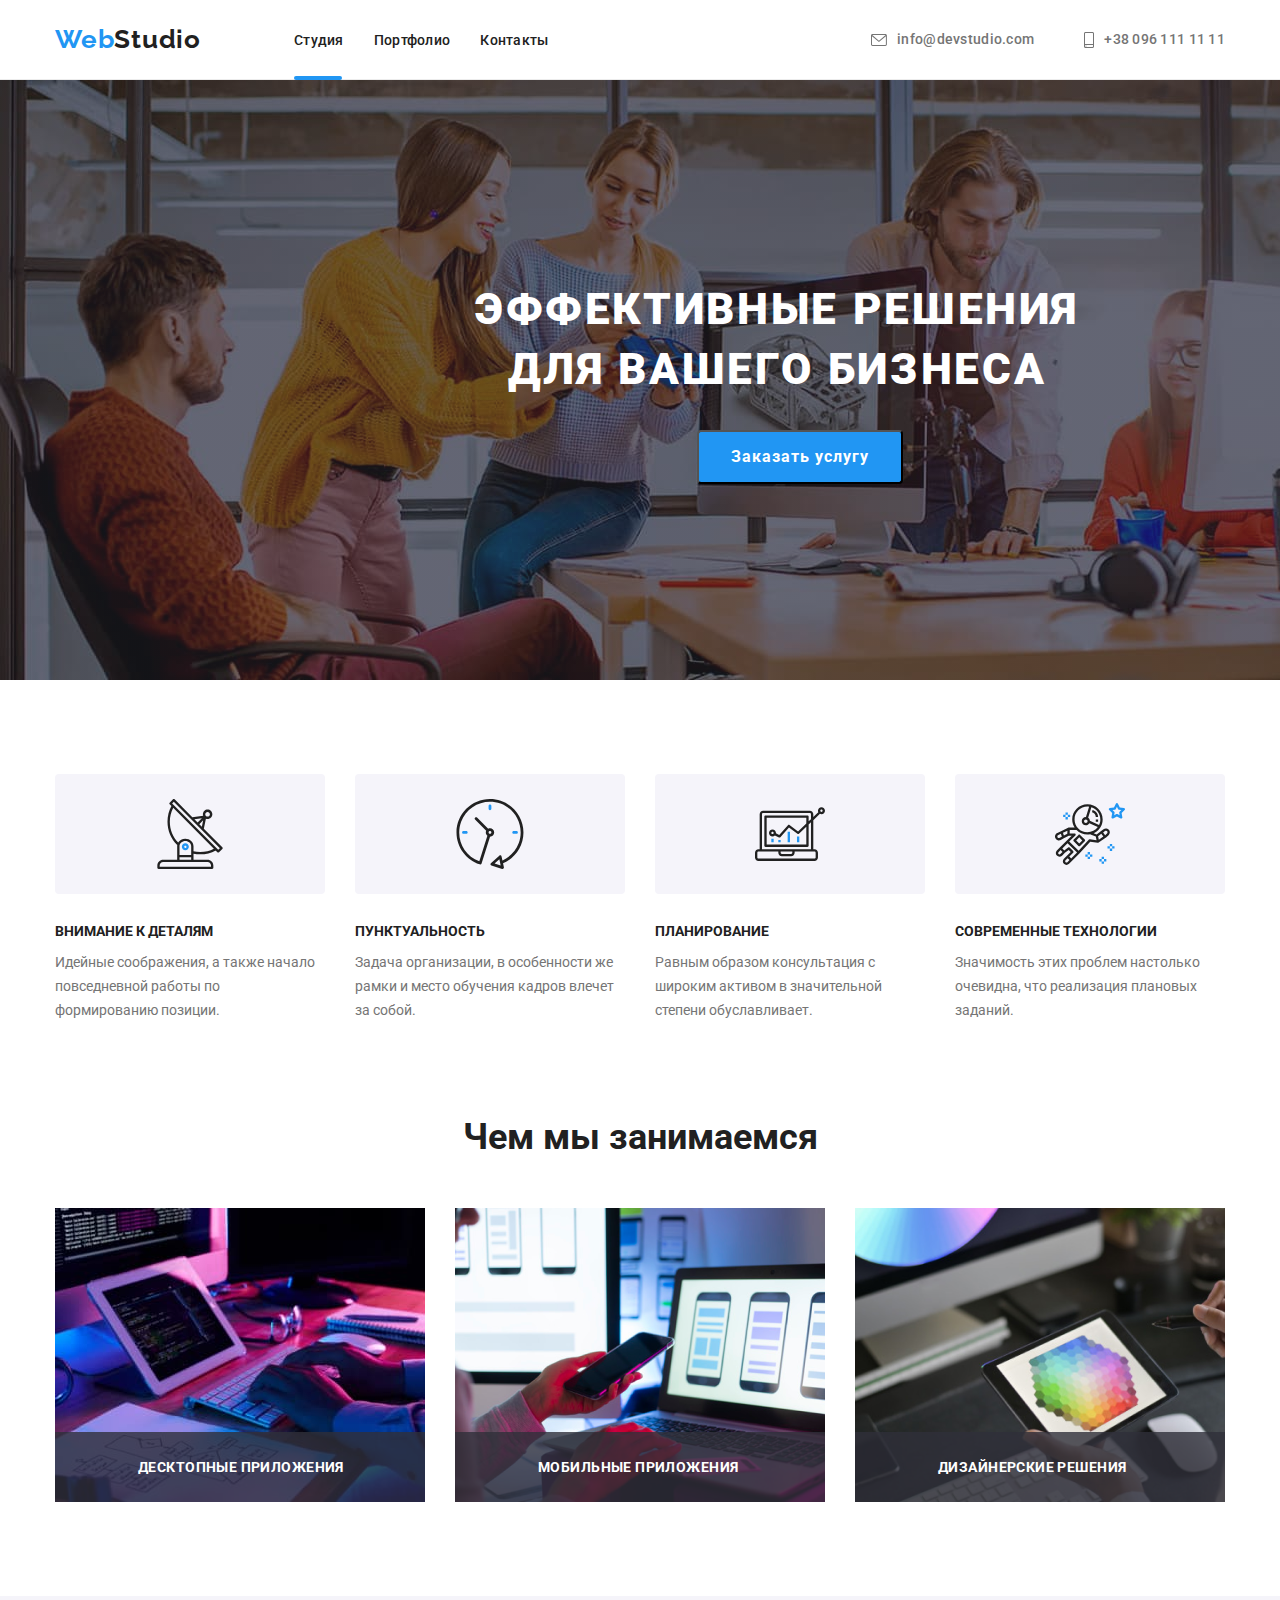
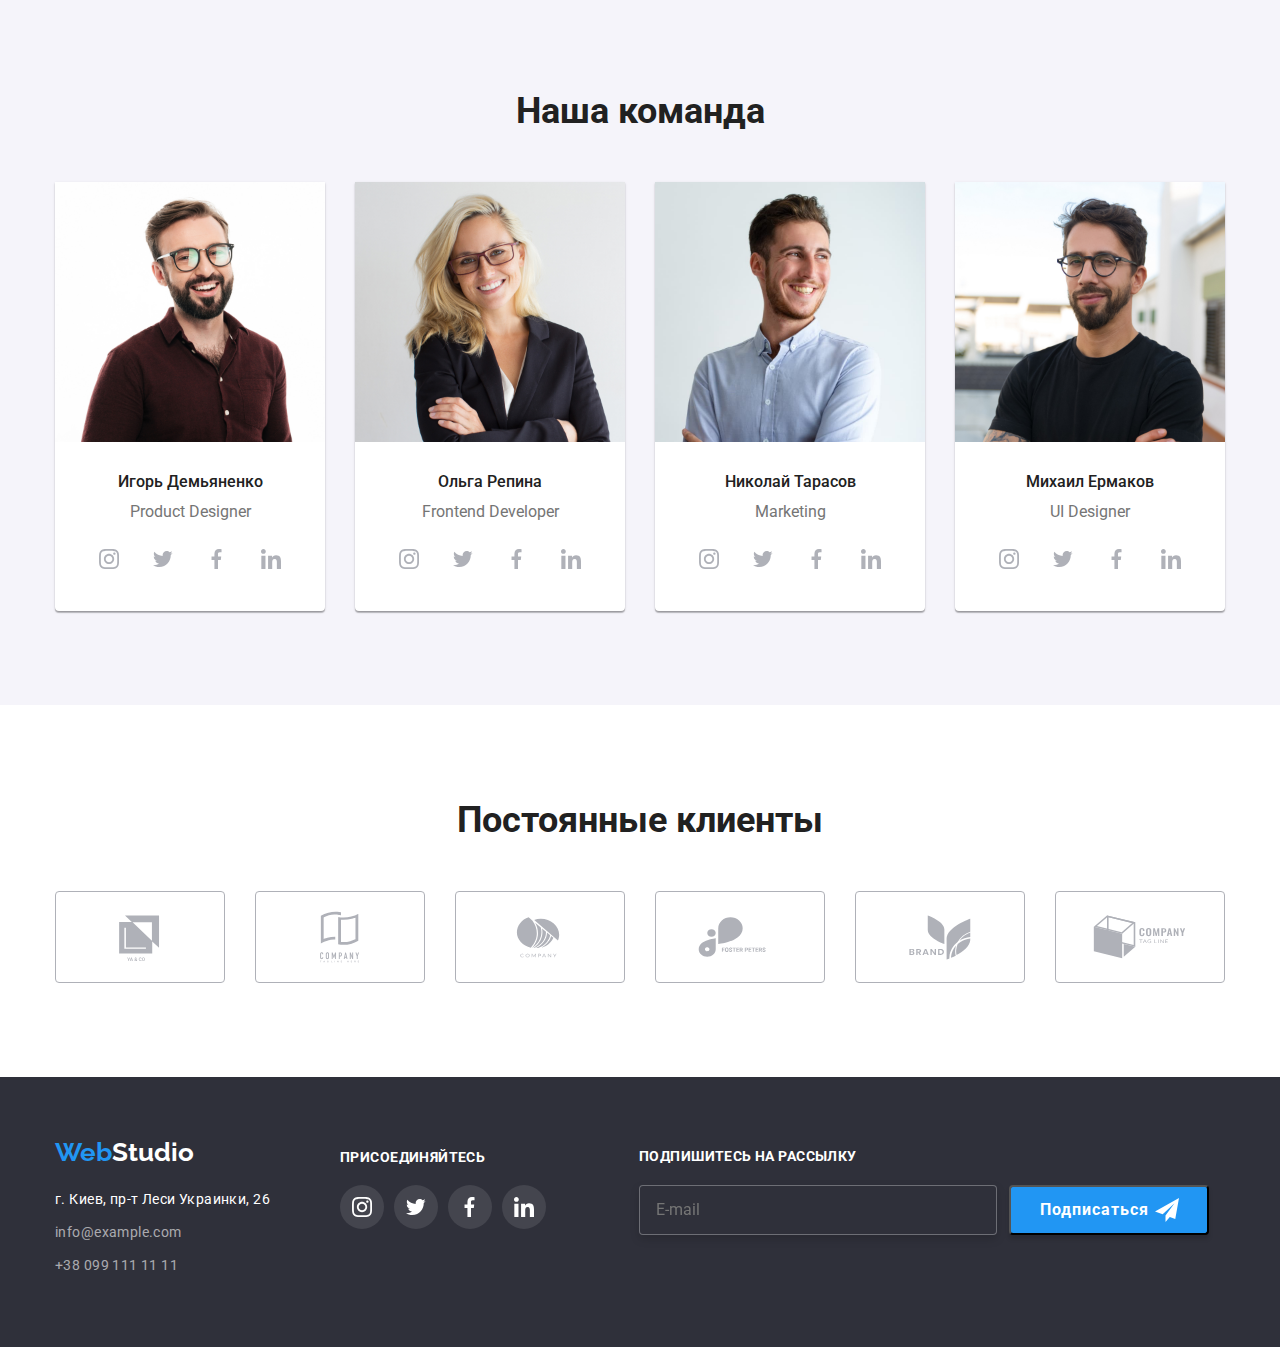
==== index.html @ e885dae1 "1" ====
<!DOCTYPE html>
<html lang="ru">
  <head>
    <meta charset="UTF-8" />
    <meta http-equiv="X-UA-Compatible" content="IE=edge" />
    <meta name="viewport" content="width=device-width, initial-scale=1.0" />
    <title>Document</title>
    <link rel="preconnect" href="https://fonts.googleapis.com" />
    <link rel="preconnect" href="https://fonts.gstatic.com" crossorigin />
    <link
      href="https://fonts.googleapis.com/css2?family=Raleway:wght@400;700&family=Roboto:wght@400;500;700;900&display=swap"
      rel="stylesheet"
    />
    <link
      rel="stylesheet"
      href="https://cdnjs.cloudflare.com/ajax/libs/modern-normalize/1.1.0/modern-normalize.min.css"
    />
    <link rel="stylesheet" href="./css/styles.css" />
  </head>
  <body>
   
    
      <header class="page-header">
         
           <section class="section-header">
             <div class="container">
               <div class="header">
        <a href="/" class="logo"><span class="web">Web</span>Studio</a>
        <nav class="nav-container">
          <ul class="site-nav">
            <li class="nav-item" ><a href="" class="link" id="studio">Студия</a></li>
            <li class="nav-item">
              <a href="./portfolio.html" class="link">Портфолио</a>
            </li>
            <li class="nav-item"><a href="" class="link">Контакты</a></li>
          </ul>
        </nav>
        <div class="auth-nav">
        <ul class="auth-nav">
          <li class="auth-item">
            
            <a href="mailto:info@devstudio.com" class="auth-link"
              ><svg class="mailto">
                <use href = "./images/icons.svg#icon-mailto">

                </use>
              </svg>
              info@devstudio.com  

              </a 
            >
            
          </li>
          <li class="auth-item">
            
            <a href="tel:+380961111111" class="auth-link">
              <svg class="icon-smartphone">
                <use href= "./images/icons.svg#icon-smartphone"></use>
              </svg>
              
            +38 096 111 11 11 
              
            </a>
          </li>
        </ul>
        </div>
        </div>
        </div>
        </section>
        
      </header>

      <main>
            

        
        
          
          <section class="hero">
            <div class="container">
            <div class="h-hero">
              <h1>Эффективные решения для вашего бизнеса</h1>
           </div>
           <div class="button">
            <button type="button" name="button" class="hero-button" data-modal-open >
              Заказать услугу
            </button>
            </div>
            
            </div>
          </section>
        
          <div class="backdrop is-hidden " data-modal>
            <div class="modal">
              <form action="" class="form">
                <h2 class="form-title">Оставьте свои данные, мы вам перезвоним</h2>
                <div class="form-field">
                <label > <span>Имя</span>
                  <div class="name-icon">
                  <input type="name" name="name" class="form-input" >
                  <svg class="icon-person-black" width = '18' height ='18'>
                  <use href= "./images/icons.svg#icon-person-black">

                  </use>
                  </svg>
                  </div>
                </label>
                </div>
               <div class="form-field">
                  <label ><span>Телефон</span>
                    <div class="name-tel">
                  <input type="tel" name="tel" >
                  <svg class="icon-phone-black" width = '18' height ='18'>
                  <use href= "./images/icons.svg#icon-phone-black">

                  </use>
                  </svg>
                  </div>
                </label> 
              </div>
               
              <div class="form-field"> 
                <label ><span>Почта</span>
                  <div class="name-email">
                  <input type="email" name="email" >
                   <svg class="icon-email-black" width = '18' height ='18'>
                  <use href= "./images/icons.svg#icon-email-black">

                  </use>
                  </svg>
                  </div>
                </label>
              </div>
                <div class="form-field">
                  <label > <span>Комментарий</span>
                  <textarea name="coment"  rows="10" placeholder="Введите текст"></textarea>
                </label>
              </div>
              
                
              <div class="check-decor" >
                  <label class="agrees">
                    <div class="check-general">
                  <input type="checkbox" name="name" class="checkbox"   >

                  <svg class="icon-complete">
                    <use href= "./images/icons.svg#icon-icon-complete">

                    </use>
                  </svg>
                  <span>Соглашаюсь с рассылкой и принимаю</span> <a href="">Условия договора</a>
                </div>  
                </label>
              
              </div>
              <div class="button-sent">
                <button type="submit" class="form-button">
                  <span>Отправить</span>
                </button>
              </form>   
                </div>
              <button type="button" class="close" data-modal-close>
                <svg width = '11' height = '11' >
                  <use href ="./images/close.svg#icon-icon-close-modal"></use>
                </svg>

              </button>

            </div>
            
          </div>
      


        
          <section class="section-advantage">
            <div class="container">
            <h2 class="visually-hidden">Особенности</h2>
            <ul class="section-list">
              <li class="item">
                <div class="adv-icons" >
                  <svg class="icon-adv">
                    <use href = "./images/icons.svg#icon-antenna"></use>
                  </svg>
                </div>
               <h3 class="title">Внимание к деталям</h3>
                <p>
                  Идейные соображения, а также начало повседневной работы по
                  формированию позиции.
                </p>
              
              </li>
              <li class="item">
                <div class="adv-icons">
                <svg class="icon-adv">
                    <use href = "./images/icons.svg#icon-clock"></use>
                  </svg>

                </div>
                <h3 class="title">Пунктуальность</h3>
                <p>
                  Задача организации, в особенности же рамки и место обучения
                  кадров влечет за собой.
                </p>
                
              </li>
              <li class="item">
                <div class="adv-icons">
                  <svg class="icon-adv">
                    <use href = "./images/icons.svg#icon-diagram"></use>
                  </svg> </div>
                <h3 class="title">Планирование</h3>
                <p>
                  Равным образом консультация с широким активом в значительной
                  степени обуславливает.
                </p>
               
              </li>
              <li class="item">
                <div class="adv-icons">
                  <svg class="icon-adv">
                    <use href = "./images/icons.svg#icon-astronaut"></use>
                  </svg>
                </div>
                <h3 class="title">Современные технологии</h3>
                <p>
                  Значимость этих проблем настолько очевидна, что реализация
                  плановых заданий.
                </p>
                
              </li>
            </ul>
            </div>
          </section>
        

      
          <section class="section-work">
            <div class="container">
            <h2 class="section-title">Чем мы занимаемся</h2>
            <ul class="work-list">
              <li class="work-items">
                <img
                  src="./images/img1.jpg"
                  alt="Разроботка и написанние кода"
                  width="370"
                />
                <h3 class="work-title">Десктопные приложения</h3>
              </li>
              <li class="work-items">
                <img
                  src="./images/img2.jpg"
                  alt="Тестирование на мобильном устройстве"
                  width="370"
                />
                <h3 class="work-title">Мобильные приложения</h3>
              </li>
              <li class="work-items">
                <img
                  src="./images/img3.jpg"
                  alt="Просмотр готового продукта  на планшете"
                  width="370"
                />
                <h3 class="work-title">Дизайнерские решения</h3>
              </li>
            </ul>
            </div>
          </section>
        

        <section class="section-team">
         <div class="container">
            <h2 class="section-title">Наша команда</h2>
            <div class="comand">
              <div class="team-items">
                <img
                  src="./images/people1.jpg"
                  alt="Игорь Демьяненко Product Designer"
                  width="270"
                />
                <div class="text-team">
                  <h3 class="title-team">Игорь Демьяненко</h3>
                  <p>Product Designer</p>
                </div>
                <ul class="social-list">
                  <li class="soc-icon"> <a href ="" class="soc-a">
                    <svg class="social-links">
                  <use href = "./images/icons.svg#icon-instagram_team">

                  </use>
                </svg>
              </a>
            </li>
                  <li class="soc-icon"><a href="" class="soc-a">
                    <svg class="social-links">
                  <use href = "./images/icons.svg#icon-twitter_team">

                  </use>
                </svg></a>
                  </li>
                  <li class="soc-icon"> <a href="" class="soc-a">
                    <svg class="social-links">
                  <use href = "./images/icons.svg#icon-fb_team">

                  </use>
                </svg>
                </a>
                  </li>
                  <li class="soc-icon"><a href="" class="soc-a">
                    <svg class="social-links">
                  <use href = "./images/icons.svg#icon-linkedin_team">

                  </use>
                </svg></a>
                  </li>
                </ul>
              </div>

              <div class="team-items">
                <img
                  src="./images/people2.jpg"
                  alt="Ольга Репина Frontend Developer"
                  width="270"
                />
                <div class="text-team">
                  <h3 class="title-team">Ольга Репина</h3>
                  <p>Frontend Developer</p>
                </div>
                     <ul class="social-list">
                  <li class="soc-icon"> <a href ="" class="soc-a">
                    <svg class="social-links">
                  <use href = "./images/icons.svg#icon-instagram_team">

                  </use>
                </svg>
              </a>
            </li>
                  <li class="soc-icon"><a href="" class="soc-a">
                    <svg class="social-links">
                  <use href = "./images/icons.svg#icon-twitter_team">

                  </use>
                </svg></a>
                  </li>
                  <li class="soc-icon"> <a href="" class="soc-a">
                    <svg class="social-links">
                  <use href = "./images/icons.svg#icon-fb_team">

                  </use>
                </svg>
                </a>
                  </li>
                  <li class="soc-icon"><a href="" class="soc-a">
                    <svg class="social-links">
                  <use href = "./images/icons.svg#icon-linkedin_team">

                  </use>
                </svg></a>
                  </li>
                </ul>
                            </div>

              <div class="team-items">
                <img
                  src="./images/people3.jpg"
                  alt="Николай Тарасов Marketing"
                  width="270"
                />
                <div class="text-team">
                  <h3 class="title-team">Николай Тарасов</h3>
                  <p>Marketing</p>
                </div>
                        <ul class="social-list">
                  <li class="soc-icon"> <a href ="" class="soc-a">
                    <svg class="social-links">
                  <use href = "./images/icons.svg#icon-instagram_team">

                  </use>
                </svg>
              </a>
            </li>
                  <li class="soc-icon"><a href="" class="soc-a">
                    <svg class="social-links">
                  <use href = "./images/icons.svg#icon-twitter_team">

                  </use>
                </svg></a>
                  </li>
                  <li class="soc-icon"> <a href="" class="soc-a">
                    <svg class="social-links">
                  <use href = "./images/icons.svg#icon-fb_team">

                  </use>
                </svg>
                </a>
                  </li>
                  <li class="soc-icon"><a href="" class="soc-a">
                    <svg class="social-links">
                  <use href = "./images/icons.svg#icon-linkedin_team">

                  </use>
                </svg></a>
                  </li>
                </ul>     
              </div>

              <div class="team-items">
                <img
                  src="./images/people4.jpg"
                  alt="Михаил Ермаков UI Designer"
                  width="270"
                />
                <div class="text-team">
                  <h3 class="title">Михаил Ермаков</h3>
                  <p>UI Designer</p>
                </div>
                        <ul class="social-list">
                  <li class="soc-icon"> <a href ="" class="soc-a">
                    <svg class="social-links">
                  <use href = "./images/icons.svg#icon-instagram_team">

                  </use>
                </svg>
              </a>
            </li>
                  <li class="soc-icon"><a href="" class="soc-a">
                    <svg class="social-links">
                  <use href = "./images/icons.svg#icon-twitter_team">

                  </use>
                </svg></a>
                  </li>
                  <li class="soc-icon"> <a href="" class="soc-a">
                    <svg class="social-links">
                  <use href = "./images/icons.svg#icon-fb_team">

                  </use>
                </svg>
                </a>
                  </li>
                  <li class="soc-icon"><a href="" class="soc-a">
                    <svg class="social-links">
                  <use href = "./images/icons.svg#icon-linkedin_team">

                  </use>
                </svg></a>
                  </li>
                </ul>
              </div>
            </div>
          </section>

            
            <section class="clients">
              <div class="container">
                <h2 class="section-title">Постоянные клиенты</h2>
              <ul class="client-items">
                <li class="li-client"><a href="" class="clients-icon">
                  <svg class="icon-svg">
                    <use href ="./images/icons.svg#icon-logo_1">

                    </use>
                  </svg>
                </a></li>
                <li class="li-client"><a href="" class="clients-icon">
                  <svg class="icon-svg">
                    <use href ="./images/icons.svg#icon-logo_2">

                    </use>
                  </svg>
                </a></li>
                <li class="li-client"><a href="" class="clients-icon">
                  <svg class="icon-svg">
                    <use href ="./images/icons.svg#icon-logo_3">

                    </use>
                  </svg>
                </a></li>
                <li class="li-client"><a href="" class="clients-icon">
                  <svg class="icon-svg">
                    <use href ="./images/icons.svg#icon-logo_4">

                    </use>
                  </svg>
                </a></li>
                <li class="li-client"><a href="" class="clients-icon">
                  <svg class="icon-svg">
                    <use href ="./images/icons.svg#icon-logo_5">

                    </use>
                  </svg>
                </a></li>
                <li class="li-client">
                  <a href=""class="clients-icon">
                  <svg class="icon-svg">
                    <use href ="./images/icons.svg#icon-logo_6">

                    </use>
                  </svg>
                </a></li>
              </ul>
              </div>
            </section>


          </div>
         
       
      </main>

      <footer class="footer">
      <div class="container">
        <div class="general-footer">
          <div  class="footer-info">
        <div class="footer-logo">
          <a href="/" class="logo-finish"><span class="web">Web</span>Studio</a>
        </div>

        <div class="info-finish">
          <address class="address">г. Киев, пр-т Леси Украинки, 26</address>

          <ul>
            <li>
              <a href="mailto:info@example.com" class="link-finish"
                >info@example.com</a
              >
            </li>
            <li>
              <a href="tel:+380991111111" class="link-finish"
                >+38 099 111 11 11</a
              >
            </li>
          </ul>
        </div>
        </div> 
        
        <div class="footer-social">
        <h3 class="title-footer">присоединяйтесь</h3>
        <ul class="footer-item">
          <li class="footer-icon"><a href="" class="fsoc-icon"><svg class="soc-icon-f">
            <use href ="./images/icons.svg#icon-instagram_footter"></use>
          </svg></a></li>
          <li class="footer-icon"><a href="" class="fsoc-icon"><svg class="soc-icon-f">
            <use href ="./images/icons.svg#icon-twiter_footter"></use>
          </svg></a></li>
          <li class="footer-icon"><a href="" class="fsoc-icon"><svg class="soc-icon-f">
            <use href ="./images/icons.svg#icon-fb_footter"></use>
          </svg></a></li>
          <li class="footer-icon"><a href="" class="fsoc-icon"><svg class="soc-icon-f">
            <use href ="./images/icons.svg#icon-linkedin_footter"></use>
          </svg></a></li>
        </ul>
        </div>
      
        <div class="footer-window">
          <h3 class="window-title">Подпишитесь на рассылку</h3>
          <form >
        <div class="form-window">  
          <input class="subscribe" type="email"  name="email"  placeholder="E-mail">
            <button class="button-subscribe"  type="submit"> <span>Подписаться </span>
              <svg class="icon-subscribe">
                  <use href = "./images/icons.svg#icon-icon-send"></use>
                </svg>

            </button>
        </div>
           
          </form>

        </div>
      </div>
        </div>
      </footer>
    </div>


    <script src="./js/modal.js"></script>
  </body>
</html>
---- css/styles.css ----
/* цвет основного текста #212121; */
/* цвет вторичного цвета  #757575; */
/* синиий #2196F3 */

:root {
  --primery-text-color: #212121;
  --secondly-text-color: #757575;
  --accent-color: #2196f3;
  --white-color: #ffffff;
  --footer-color: #2f303a;
  --bcg-active-button: #f5f4fa;
}
h1,
h2,
h3,
h4,
h5,
h6,
p,
ul {
  margin: 0;
}

img {
  display: block;
  max-width: 100%;
}

body {
  background-color: var(--white-color);
  color: var(--primery-text-color);
  font-family: Roboto, sans-serif;
}

.section-header {
  border-bottom: 1px solid #ececec;
  height: 80px;
}

.logo {
  text-decoration: none;
  font-family: Raleway;
  font-style: normal;
  font-weight: bold;
  font-size: 26px;
  line-height: 1.2;
  letter-spacing: 0.03em;
  margin-right: 93px;
  padding-top: 24px;
  padding-bottom: 25px;
}
span.web {
  color: var(--accent-color);
}

ul {
  list-style-type: none;
}
ul {
  margin-left: 0;
  padding-left: 0;
}

a {
  color: var(--primery-text-color);
  text-decoration: none;
  cursor: default;
}
/* ---body--- */

.container {
  width: 1200px;
  margin: 0 auto;
  padding-left: 15px;
  padding-right: 15px;
}

/* ---header--- */
.header {
  display: flex;
  align-items: center;
  justify-content: center;
}

.nav-container {
  display: flex;
  margin-right: 305px;
}

/* site nav */

.site-nav {
  display: flex;
}

.nav-item:not(:last-child) {
  margin-right: 30px;
}

.link:hover,
.link:focus {
  color: var(--accent-color);
  cursor: pointer;
}

.link#studio {
  position: relative;
}
.link#studio::after {
  content: "";
  position: absolute;
  display: block;
  width: 48px;
  height: 4px;

  bottom: 0;
  left: 0;
  border-radius: 2px;
  background-color: var(--accent-color);
}

.link#portfolio {
  position: relative;
}

.link#portfolio::after {
  position: absolute;
  content: "";

  display: block;
  width: 100%;
  height: 4px;

  bottom: 0;
  left: 0;
  border-radius: 2px;
  background-color: var(--accent-color);
}

.site-nav a {
  color: var(--primary-text-color);
  text-decoration: none;
  font-family: Roboto;
  font-size: 14px;
  font-weight: 500;
  line-height: 1.15;
  letter-spacing: 0.02em;

  transition: color 250ms cubic-bezier(0.4, 0, 0.2, 1);
}

.link {
  padding-top: 32px;
  padding-bottom: 32px;
  cursor: pointer;
}
/* auth-nav */

.auth-nav {
  display: flex;
  margin-left: auto;
}

.auth-item:not(:last-child) {
  margin-right: 50px;
}
.auth-nav a {
  color: var(--secondly-text-color);
  text-decoration: none;
  font-family: Roboto;
  font-size: 14px;
  font-weight: 500;
  line-height: 1.1;
  letter-spacing: 0.02em;

  transition: color 250ms cubic-bezier(0.4, 0, 0.2, 1);
}
.auth-nav .auth-link:hover,
.auth-nav .auth-link:focus {
  color: var(--accent-color);
  cursor: pointer;
}

.hero {
  color: var(--white-color);
  padding-top: 200px;
  padding-bottom: 200px;
  text-align: center;
  background-image: linear-gradient(
      to right,
      rgba(47, 48, 58, 0.4),
      rgba(47, 48, 58, 0.4)
    ),
    url("../images/hero.jpg");

  width: 1600px;
  height: 600px;
  margin-right: auto;
  margin-left: auto;
}
.h-hero {
  margin-bottom: 30px;
  margin-left: 237px;
  margin-right: 237px;
  max-width: 650px;
}
.h-hero h1 {
  font-family: Roboto;
  font-style: normal;
  font-weight: 900;
  font-size: 44px;
  line-height: 1.36;
  text-align: center;
  letter-spacing: 0.06em;
  text-transform: uppercase;
}

.hero-button {
  color: var(--white-color);
  background-color: var(--accent-color);
  font-family: Roboto;
  font-size: 16px;
  font-weight: 700;
  line-height: 1.88;
  letter-spacing: 0.06em;
  text-align: center;
  cursor: pointer;
  border-radius: 4px;
  padding: 10px 32px;

  transition: background-color 250ms cubic-bezier(0.4, 0, 0.2, 1);
}

.hero-button:hover,
.hero-button:focus {
  background-color: #188ce8;
  border-radius: 4px;
  box-shadow: 0px 4px 4px rgba(0, 0, 0, 0.15);
}

/* Sections */

.section-list {
  display: flex;
}
.section-list .item {
  width: 270px;
}
.section-list .item:not(:last-child) {
  margin-right: 30px;
}
.section-advantages .title {
  margin-bottom: 10px;
}
.section-advantage {
  padding-top: 94px;
}

.visually-hidden {
  position: absolute;
  white-space: nowrap;
  width: 1px;
  height: 1px;
  overflow: hidden;
  border: 0;
  padding: 0;
  clip: rect(0 0 0 0);
  clip-path: inset(50%);
  margin: -1px;
}

.section-work {
  padding-top: 94px;
  padding-bottom: 94px;
}
.work-items {
  display: flex;
}
.work-list {
  display: flex;
}
.section-title {
  text-align: center;
  margin-bottom: 50px;
}
.work-list .work-items:not(:last-child) {
  margin-right: 30px;
}

.our-work .work-list {
  margin-top: 50px;
  margin-bottom: 94px;
}
.section-team {
  background-color: #f5f4fa;
  text-align: center;
}

.section-title {
  color: var(--primery-text-color);
  font-family: Roboto;
  font-size: 36px;
  font-style: normal;
  font-weight: 700;
  line-height: 1.17;
}

.section-list .title {
  color: var(--primary-text-color);
  font-family: Roboto;
  font-size: 14px;
  font-style: normal;
  font-weight: 700;
  line-height: 1.14;
  text-transform: uppercase;
  margin-bottom: 10px;
}

.section-list p {
  color: var(--secondly-text-color);
  font-family: Roboto;
  font-size: 14px;
  line-height: 1.72;
}

/* Our team */
.comand {
  display: flex;
  margin-top: 50px;
}
.section-team {
  padding-bottom: 94px;
  padding-top: 94px;
}

.text-team {
  color: var(--primery-text-color);
  padding-top: 30px;
}
.team-items {
  box-shadow: 0px 1px 3px rgba(0, 0, 0, 0.12), 0px 1px 1px rgba(0, 0, 0, 0.14),
    0px 2px 1px rgba(0, 0, 0, 0.2);
  border-radius: 0px 0px 4px 4px;

  background-color: var(--white-color);
}

.team-items p {
  color: var(--secondly-text-color);
  font-family: Roboto;
  font-size: 16px;
  font-style: normal;
  line-height: 1.2;
  margin-top: 10px;
}

.team-items h3 {
  font-family: Roboto;
  font-size: 16px;
  font-style: normal;
  font-weight: 500;
  line-height: 1.2;
}

.team-items:not(:last-child) {
  margin-right: 30px;
}

.title-team {
  margin-bottom: 10px;
}
/* Footer */
.footer {
  background-color: var(--footer-color);
}
.title-footer {
  color: var(--white-color);
  font-family: Roboto;
  font-style: normal;
  font-weight: bold;
  font-size: 14px;
  line-height: 16px;
  letter-spacing: 0.03em;
  text-transform: uppercase;
}
.logo-finish {
  color: var(--white-color);
  text-decoration: none;
  font-family: Raleway;
  font-size: 26px;
  font-weight: 700;
  line-height: 1.19;
}

.footer-logo {
  margin-bottom: 20px;
}

.address {
  color: var(--white-color);
  font-family: Roboto;
  font-style: normal;
  font-weight: normal;
  font-size: 14px;
  line-height: 1.71;
  margin-bottom: 9px;
  letter-spacing: 0.03em;
}
.link-finish {
  color: rgba(255, 255, 255, 0.6);
  text-decoration: none;
  font-family: Roboto;
  font-size: 14px;
  font-weight: 400;
  line-height: 1.71;
  letter-spacing: 0.03em;
  text-align: left;
  transition: color 250ms cubic-bezier(0.4, 0, 0.2, 1);
}
.info-finish li {
  margin-bottom: 9px;
}
.footer .link-finish:hover,
.footer .link-finish:focus {
  color: var(--accent-color);
  text-decoration: none;
}

/* оформление  вкладки портфолио */

/* Buttons Portfolio */

.button-portfolio {
  margin-bottom: 56px;
  text-align: center;
}
.button-port {
  background-color: var(--bcg-active-button);
  font-family: Roboto;
  font-size: 16px;
  font-weight: 500;
  line-height: 1.6;
  letter-spacing: 0.03em;
  cursor: pointer;
  border: none;
  padding: 8px 22px;
  border-radius: 4px;
  transition: background-color 250ms cubic-bezier(0.4, 0, 0.2, 1),
    box-shadow 250ms cubic-bezier(0.4, 0, 0.2, 1),
    color 250ms cubic-bezier(0.4, 0, 0.2, 1);
}
.button-port:not(:last-child) {
  margin-right: 8px;
}

.button-port:hover,
.button-port:focus {
  color: var(--white-color);
  background-color: var(--accent-color);
  box-shadow: 0px 3px 1px rgba(0, 0, 0, 0.1), 0px 1px 2px rgba(0, 0, 0, 0.08),
    0px 2px 2px rgba(0, 0, 0, 0.12);
}

/* Sections Portfolio */

.portfolio {
  display: flex;
  flex-wrap: wrap;
  margin-bottom: -30px;
  margin-right: -30px;
}

.card {
  width: (100% / 3 - 30px);
  margin-bottom: 30px;
  margin-right: 30px;
  transition: box-shadow 250ms cubic-bezier(0.4, 0, 0.2, 1);
}

.card:hover,
.card:focus {
  box-shadow: 0px 1px 1px rgba(0, 0, 0, 0.12), 0px 4px 4px rgba(0, 0, 0, 0.06),
    1px 4px 6px rgba(0, 0, 0, 0.16);
}

.portfolio .title-port {
  font-family: Roboto;
  font-style: normal;
  font-weight: bold;
  font-size: 18px;
  line-height: 2;
  letter-spacing: 0.06em;
}
.portfolio p {
  color: var(--secondly-text-color);
  font-family: Roboto;
  font-style: normal;
  font-weight: normal;
  font-size: 16px;
  line-height: 1.87;

  letter-spacing: 0.03em;
}

.title-port {
  margin-bottom: 4px;
}

.text-port {
  padding: 20px 24px;
  background: #ffffff;
  border: 1px solid #eeeeee;
  box-sizing: border-box;
}

.section-portfolio {
  padding-bottom: 94px;
  padding-top: 94px;
}

/* ------SVG -----*/
.auth-link {
  display: flex;
  align-items: center;
  padding-top: 32px;
  padding-bottom: 32px;
}

.mailto {
  width: 16px;
  height: 12px;
  margin-right: 10px;
  fill: var(--secondly-text-color);
  transition: fill 250ms cubic-bezier(0.4, 0, 0.2, 1);
}

.auth-link:hover .mailto,
.auth-link:focus .mailto {
  fill: var(--accent-color);
}

.icon-smartphone {
  width: 10px;
  height: 16px;
  margin-right: 10px;
  fill: var(--secondly-text-color);
  transition: fill 250ms cubic-bezier(0.4, 0, 0.2, 1);
}

.auth-link:hover .icon-smartphone,
.auth-link:focus .icon-smartphone {
  fill: var(--accent-color);
}

.adv-icons {
  width: 270px;
  height: 120px;
  background-color: #f5f4fa;
  margin-bottom: 30px;
  border-radius: 4px;
  padding: 25px 100px;
}

.icon-adv {
  height: 70px;
  width: 70px;
}

.social-links {
  width: 20px;
  height: 20px;
  fill: #afb1b8;
  transition: fill 250ms cubic-bezier(0.4, 0, 0.2, 1);
}

.social-list {
  display: flex;
  padding: 16px 32px 30px 32px;
  align-items: center;
  justify-content: center;
}

.soc-icon:not(:last-child) {
  margin-right: 10px;
}
.soc-a {
  display: flex;
  width: 44px;
  height: 44px;
  border-radius: 50%;
  align-items: center;
  justify-content: center;
  transition: background-color 250ms cubic-bezier(0.4, 0, 0.2, 1);
}

.soc-a:hover,
.soc-a:focus {
  background-color: var(--accent-color);
  cursor: pointer;
}

.soc-a:hover .social-links,
.soc-a:focus .social-links {
  fill: var(--white-color);
  cursor: pointer;
}
.clients {
  padding-top: 94px;
  padding-bottom: 94px;
}
.client-items {
  display: flex;
}

.li-client {
  align-items: center;
  width: 170px;
  height: 92px;
}
.li-client:not(:last-child) {
  margin-right: 30px;
}

.clients-icon {
  display: flex;
  border: 1px solid #afb1b8;
  border-radius: 4px;
  width: 100%;
  height: 100%;
  padding: 16px 32px;

  transition: border 250ms cubic-bezier(0.4, 0, 0.2, 1);
}

.icon-svg {
  width: 106px;
  height: 60px;
  fill: #afb1b8;
  transition: fill 250ms cubic-bezier(0.4, 0, 0.2, 1);
}
.li-client :hover,
.li-client:focus {
  border-color: var(--accent-color);
  cursor: pointer;
}
.clients-icon:hover .icon-svg,
.clients-icon:focus .icon-svg {
  fill: var(--accent-color);
  cursor: pointer;
}

.footer-social {
  align-items: flex-start;
  padding-top: 72px;
  padding-bottom: 100px;
}
.footer-info {
  margin-right: 70px;
  padding-top: 60px;
  padding-bottom: 60px;
}

.soc-icon-f {
  display: flex;
  width: 20px;
  height: 20px;
  fill: var(--white-color);
  transition: fill 250ms cubic-bezier(0.4, 0, 0.2, 1);
}

.fsoc-icon {
  display: flex;
  width: 44px;
  height: 44px;
  border-radius: 50%;
  background-color: rgba(255, 255, 255, 0.1);
  justify-content: center;
  align-items: center;
  transition: background-color 250ms cubic-bezier(0.4, 0, 0.2, 1);
}

.fsoc-icon:focus,
.fsoc-icon:hover {
  background-color: var(--accent-color);
}
.footer-item {
  display: flex;
  align-items: center;
}

.general-footer {
  display: flex;
}

.title-footer {
  margin-bottom: 20px;
}

.footer-icon:not(:last-child) {
  margin-right: 10px;
}

/* position and animation */

.backdrop {
  position: fixed;
  width: 100%;
  height: 100%;
  top: 0;
  left: 0;
  background-color: rgba(0, 0, 0, 0.2);

  opacity: 1;
  transition: opacity 250ms cubic-bezier(0.4, 0, 0.2, 1);
  z-index: 2;
}
.backdrop.is-hidden {
  opacity: 0;
  pointer-events: none;
}

.modal {
  position: fixed;
  top: 50%;
  left: 50%;
  transform: translate(-50%, -50%);

  width: 528px;
  height: 601px;
  background-color: #fff;
  z-index: 2;
}

.close {
  position: absolute;
  border-radius: 50%;
  width: 30px;
  height: 30px;
  right: 8px;
  top: 8px;

  background-color: #ffffff;
  border: 1px solid rgba(0, 0, 0, 0.1);
  box-sizing: border-box;
  transition: fill 250ms cubic-bezier(0.4, 0, 0.2, 1);
}

.close:focus,
.close:hover {
  fill: var(--accent-color);
  cursor: pointer;
}

.work-title {
  position: absolute;
  content: "";
  left: 83px;
  bottom: 27px;

  font-family: Roboto;
  font-style: normal;
  font-weight: bold;
  font-size: 14px;
  line-height: 16px;
  text-align: center;
  letter-spacing: 0.03em;
  text-transform: uppercase;
  text-align: center;
  color: #ffffff;
  z-index: 1;
}
.work-items {
  position: relative;
}

.work-items::after {
  position: absolute;
  content: "";

  bottom: 0;
  left: 0;

  width: 100%;
  height: 70px;
  background-color: rgba(47, 48, 58, 0.8);
}

/* =========== portfolio=============*/

.def-image {
  position: relative;
  overflow: hidden;
}
.blue-image {
  position: absolute;
  content: "";

  top: 0;
  left: 0;
  width: 100%;
  height: 294px;

  background-color: rgba(33, 150, 243, 0.9);
  transform: translateY(100%);
  transition: transform 250ms cubic-bezier(0.4, 0, 0.2, 1);
}

.blue-image p {
  font-family: Roboto;
  font-style: normal;
  font-weight: normal;
  font-size: 18px;
  line-height: 1.56;
  letter-spacing: 0.03em;
  color: rgba(255, 255, 255, 1);
  padding: 63px 24px;
}
.card:hover .blue-image,
.card:focus .blue-image {
  transform: translateY(0%);
  transition: transform 250ms cubic-bezier(0.4, 0, 0.2, 1);
}

/* ===========  form ===========*/

.form-title {
  margin-bottom: 12px;
  width: 100%;

  font-family: Roboto;
  font-style: normal;
  font-weight: bold;
  font-size: 20px;
  line-height: 1.15;
  text-align: center;
  letter-spacing: 0.03em;

  color: #212121;
}

textarea {
  resize: none;
  border: 1px solid rgba(33, 33, 33, 0.2);
  box-sizing: border-box;
  border-radius: 4px;
  height: 120px;
  transition: border 250ms cubic-bezier(0.4, 0, 0.2, 1);
}

.form {
  z-index: 2;
  padding: 40px;
}
.form-field input {
  display: block;
  width: 100%;
  height: 40px;
  margin-top: 4px;
  margin-bottom: 10px;
  border-radius: 4px;
  border: 1px solid rgba(33, 33, 33, 0.2);
  box-sizing: border-box;
  padding: 0;
  padding-left: 42px;

  transition: border-color 250ms cubic-bezier(0.4, 0, 0.2, 1);
}

.form-field input:focus + .icon-person-black,
.form-field input:hover + .icon-person-black {
  fill: var(--accent-color);
  transition: fill 250ms cubic-bezier(0.4, 0, 0.2, 1);
}
.form-field input:focus + .icon-phone-black,
.form-field input:hover + .icon-phone-black {
  fill: var(--accent-color);
  transition: fill 250ms cubic-bezier(0.4, 0, 0.2, 1);
}
.form-field input:focus + .icon-email-black,
.form-field input:hover + .icon-email-black {
  fill: var(--accent-color);
  transition: fill 250ms cubic-bezier(0.4, 0, 0.2, 1);
}
.form-field label {
  font-family: Roboto;
  font-style: normal;
  font-weight: normal;
  font-size: 12px;
  line-height: 1.16;

  letter-spacing: 0.01em;
  color: #757575;
}

.form-field textarea {
  width: 100%;
  margin-top: 4px;
  margin-bottom: 20px;
  padding: 12px 16px;
}

.form-field textarea:placeholder-shown {
  font-family: Roboto;
  font-style: normal;
  font-weight: normal;
  font-size: 12px;
  line-height: 1.16;
  letter-spacing: 0.01em;

  color: rgba(117, 117, 117, 0.5);
}

.check-decor {
  text-align: center;
}
.agrees {
  width: 100%;

  font-family: Roboto;
  font-style: normal;
  font-weight: normal;
  font-size: 14px;
  line-height: 1.7;
  letter-spacing: 0.03em;
  color: #757575;
  margin: 0;
}

.agrees a {
  color: var(--accent-color);
  text-decoration: underline;
}

.form-button {
  width: 200px;
  height: 50px;
  background: #2196f3;
  box-shadow: 0px 4px 4px rgba(0, 0, 0, 0.15);
  border-radius: 4px;
  font-family: Roboto;
  font-style: normal;
  font-weight: bold;
  font-size: 16px;
  line-height: 1.87;

  align-items: center;
  text-align: center;
  letter-spacing: 0.06em;

  color: #ffffff;
  transition: background-color 250ms cubic-bezier(0.4, 0, 0.2, 1),
    box-shadow 250ms cubic-bezier(0.4, 0, 0.2, 1);
}

.button-sent {
  margin-top: 30px;
  text-align: center;
}
.form-button:hover,
.form-button:focus {
  background-color: #188ce8;
  cursor: pointer;
  box-shadow: 0px 4px 4px rgba(0, 0, 0, 0.15);
}

.name-icon {
  display: block;
  position: relative;
}
.icon-person-black {
  position: absolute;
  content: "";
  top: 50%;
  left: 12px;
  transform: translateY(-50%);
  transition: fill 250ms cubic-bezier(0.4, 0, 0.2, 1);
}

.name-tel {
  display: block;
  position: relative;
}

.icon-phone-black {
  position: absolute;
  content: "";
  top: 50%;
  left: 12px;
  transform: translateY(-50%);
  transition: fill 250ms cubic-bezier(0.4, 0, 0.2, 1);
}

.name-email {
  display: block;
  position: relative;
}

.icon-email-black {
  position: absolute;
  content: "";
  top: 50%;
  left: 12px;
  transform: translateY(-50%);
  transition: fill 250ms cubic-bezier(0.4, 0, 0.2, 1);
}

.form-field input:hover,
.form-field input:focus {
  border-color: var(--accent-color);
  fill: var(--accent-color);
  cursor: pointer;
}

.form-field input {
  outline: none;
}

.form-field textarea:hover,
.form-field textarea:focus {
  border-color: var(--accent-color);
  outline: none;
  cursor: pointer;
}

.checkbox {
  -webkit-appearance: none;
  -moz-appearance: none;
  appearance: none;
  margin: 0;
}

.icon-complete {
  width: 16px;
  height: 15px;
  border: 2px solid #212121;
  border-radius: 2px;
  margin-right: 7px;
  transition: background-color 250ms cubic-bezier(0.4, 0, 0.2, 1);
}

.checkbox:checked + .icon-complete {
  background-color: var(--accent-color);
  border: none;
  background-origin: border-box;
}

.check-general {
  display: inline-block;
  align-items: center;
}

.footer-window {
  align-items: flex-start;
  padding-top: 72px;
  padding-bottom: 94px;
  margin-left: 93px;
}

.window-title {
  margin-bottom: 20px;
  font-family: Roboto;
  font-style: normal;
  font-weight: bold;
  font-size: 14px;
  line-height: 1.14;
  letter-spacing: 0.03em;
  text-transform: uppercase;

  color: #ffffff;
}
.subscribe {
  border: 1px solid rgba(255, 255, 255, 0.3);
  box-sizing: border-box;
  filter: drop-shadow(0px 4px 4px rgba(0, 0, 0, 0.15));
  border-radius: 4px;
  background-color: #2f303a;
  height: 50px;
  width: 358px;
  margin-right: 12px;
}

.button-subscribe {
  position: relative;
  width: 200px;
  height: 50px;
  background: #2196f3;
  box-shadow: 0px 4px 4px rgba(0, 0, 0, 0.15);
  border-radius: 4px;
  font-family: Roboto;
  font-style: normal;
  font-weight: bold;
  font-size: 16px;
  line-height: 1.87;

  align-items: center;
  text-align: center;
  letter-spacing: 0.06em;

  color: #ffffff;
  padding-left: 29px;
  padding-right: 62px;
}

.icon-subscribe {
  position: absolute;
  content: "";

  top: 50%;
  right: 28px;
  display: flex;
  width: 24px;
  height: 24px;
  transform: translateY(-50%);
  margin-left: 10px;
}

.button-subscribe:hover,
.button-subscribe:focus {
  background-color: #188ce8;
  box-shadow: 0px 4px 4px rgba(0, 0, 0, 0.15);
  border-radius: 4px;
}

.form-window {
  display: flex;
  align-items: center;
}

.form-window input {
  outline: none;
  padding-left: 16px;
  color: var(--white-color);
}
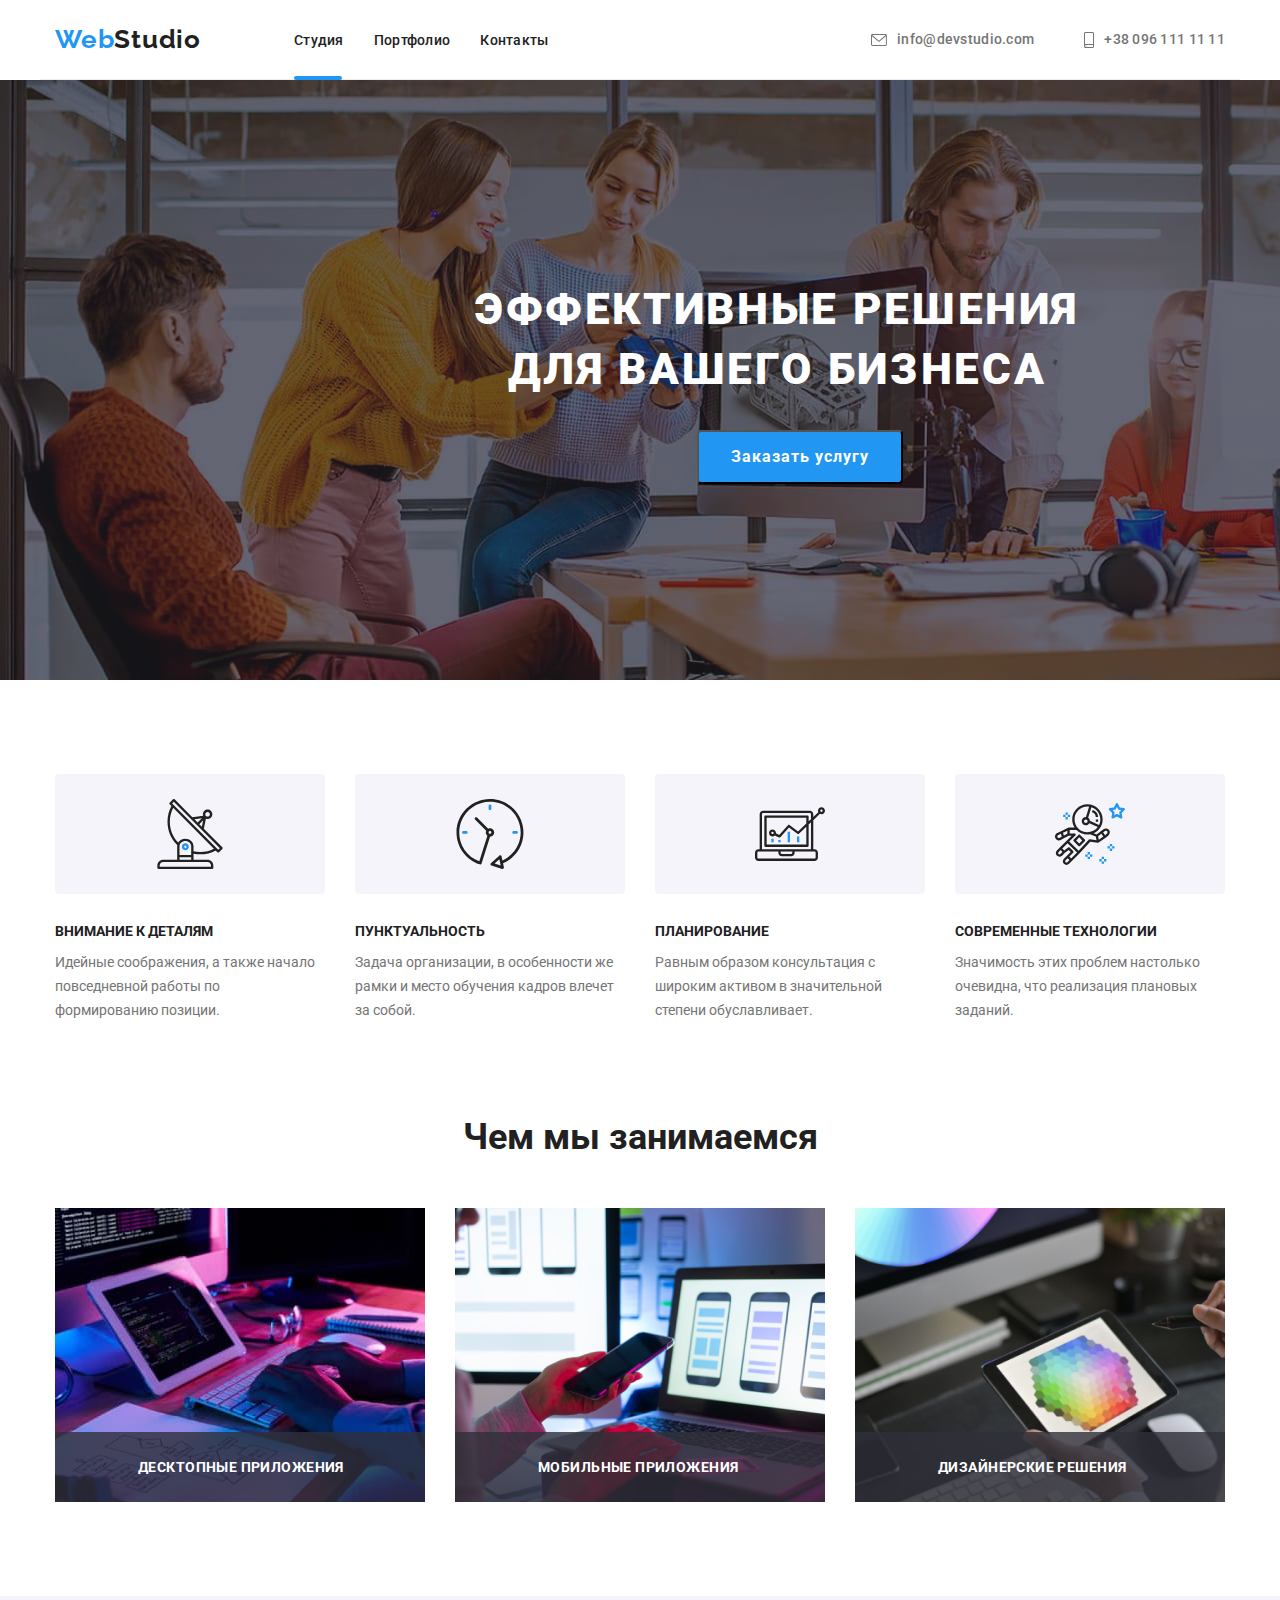
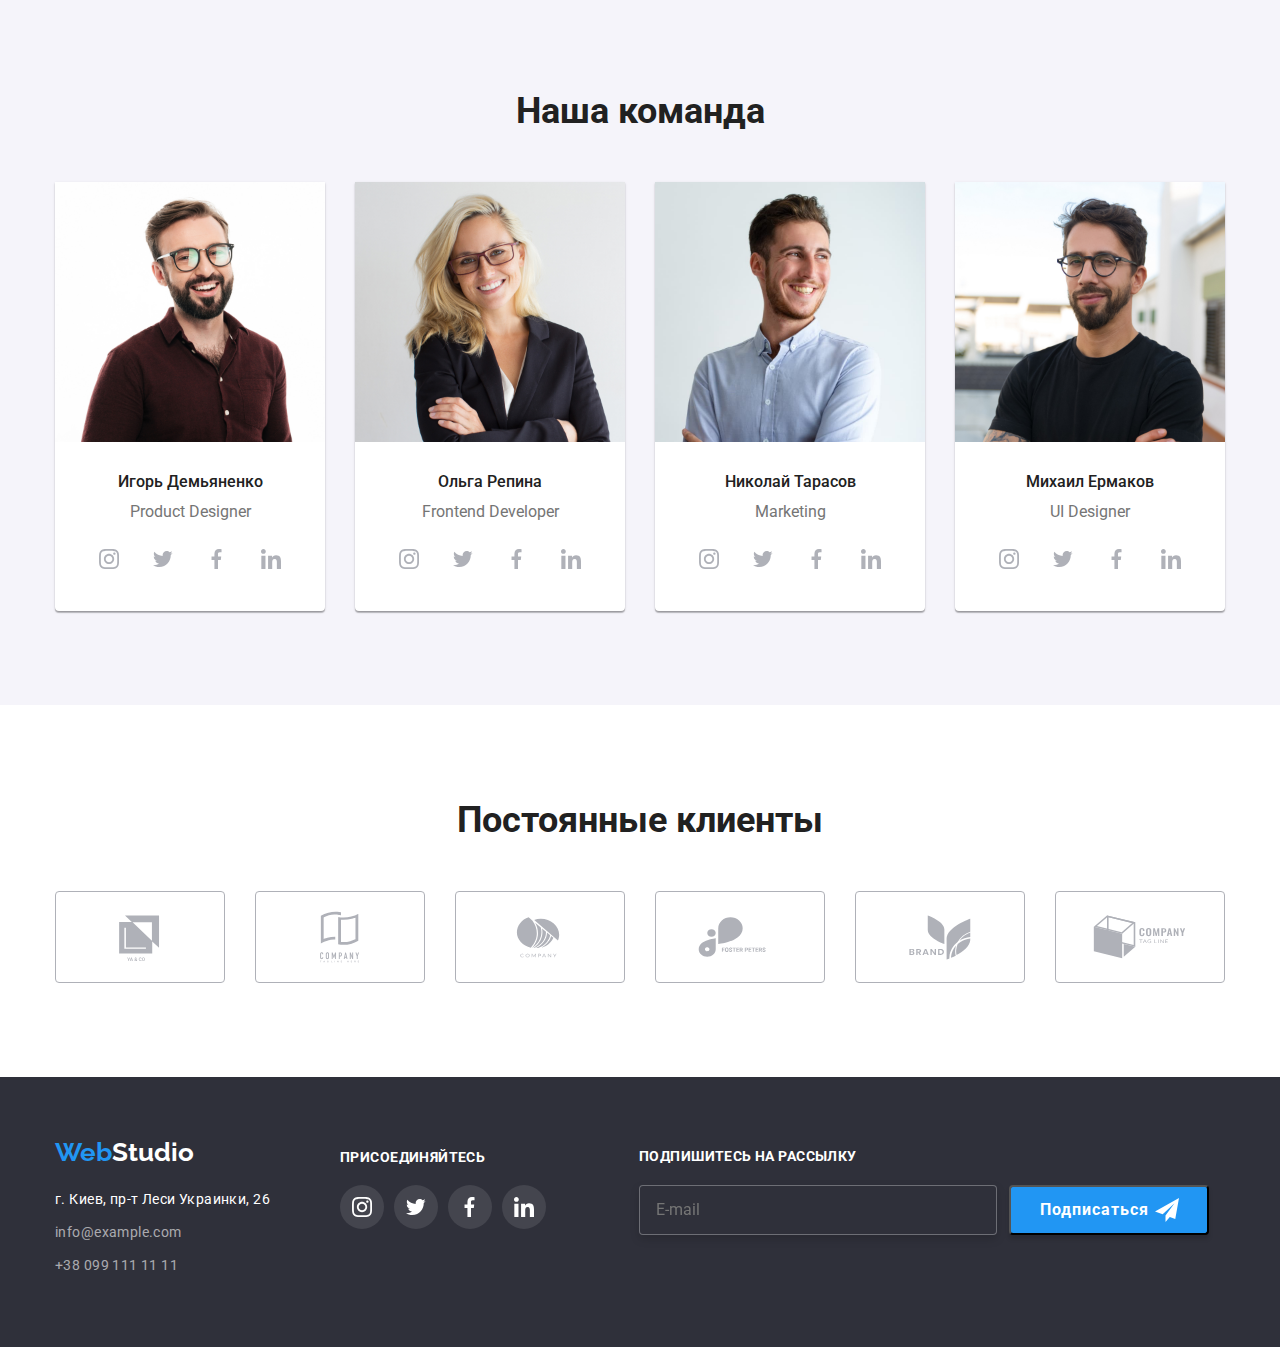
==== commit 07c00f5b: "index BEM complete" ====
--- a/index.html
+++ b/index.html
@@ -20,27 +20,27 @@
   <body>
    
     
-      <header class="page-header">
+      <header class="header">
          
            <section class="section-header">
              <div class="container">
                <div class="header">
-        <a href="/" class="logo"><span class="web">Web</span>Studio</a>
+        <a href="/" class="logo"><span class="logo__text">Web</span>Studio</a>
         <nav class="nav-container">
           <ul class="site-nav">
-            <li class="nav-item" ><a href="" class="link" id="studio">Студия</a></li>
-            <li class="nav-item">
-              <a href="./portfolio.html" class="link">Портфолио</a>
-            </li>
-            <li class="nav-item"><a href="" class="link">Контакты</a></li>
+            <li class="site-nav__item" ><a href="" class="site-nav__link" id="studio">Студия</a></li>
+            <li class="site-nav__item">
+              <a href="./portfolio.html" class="site-nav__link">Портфолио</a>
+            </li>
+            <li class="site-nav__item"><a href="" class="site-nav__link">Контакты</a></li>
           </ul>
         </nav>
         <div class="auth-nav">
         <ul class="auth-nav">
-          <li class="auth-item">
-            
-            <a href="mailto:info@devstudio.com" class="auth-link"
-              ><svg class="mailto">
+          <li class="auth-nav__item">
+            
+            <a href="mailto:info@devstudio.com" class="auth-nav__link"
+              ><svg class="auth-nav__icon-mail">
                 <use href = "./images/icons.svg#icon-mailto">
 
                 </use>
@@ -51,10 +51,10 @@
             >
             
           </li>
-          <li class="auth-item">
-            
-            <a href="tel:+380961111111" class="auth-link">
-              <svg class="icon-smartphone">
+          <li class="auth-nav__item">
+            
+            <a href="tel:+380961111111" class="auth-nav__link">
+              <svg class="auth-nav__icon-smartphone">
                 <use href= "./images/icons.svg#icon-smartphone"></use>
               </svg>
               
@@ -78,11 +78,11 @@
           
           <section class="hero">
             <div class="container">
-            <div class="h-hero">
-              <h1>Эффективные решения для вашего бизнеса</h1>
+            <div class="hero__background">
+              <h1 class="hero__title">Эффективные решения для вашего бизнеса</h1>
            </div>
            <div class="button">
-            <button type="button" name="button" class="hero-button" data-modal-open >
+            <button type="button" name="button" class="order-service-button" data-modal-open >
               Заказать услугу
             </button>
             </div>
@@ -92,25 +92,25 @@
         
           <div class="backdrop is-hidden " data-modal>
             <div class="modal">
-              <form action="" class="form">
-                <h2 class="form-title">Оставьте свои данные, мы вам перезвоним</h2>
-                <div class="form-field">
+              <form action="" class="modal__form">
+                <h2 class="modal__form_title">Оставьте свои данные, мы вам перезвоним</h2>
+                <div class="modal__form-field">
                 <label > <span>Имя</span>
-                  <div class="name-icon">
-                  <input type="name" name="name" class="form-input" >
-                  <svg class="icon-person-black" width = '18' height ='18'>
-                  <use href= "./images/icons.svg#icon-person-black">
-
-                  </use>
-                  </svg>
+                  <div class="modal__name-icon">
+                      <input type="name" name="name"  >
+                      <svg class="modal__icon-name" width = '18' height ='18'>
+                      <use href= "./images/icons.svg#icon-person-black">
+
+                      </use>
+                      </svg>
                   </div>
                 </label>
                 </div>
-               <div class="form-field">
+               <div class="modal__form-field">
                   <label ><span>Телефон</span>
-                    <div class="name-tel">
+                    <div class="modal__name-tel">
                   <input type="tel" name="tel" >
-                  <svg class="icon-phone-black" width = '18' height ='18'>
+                  <svg class="modal__icon-phone" width = '18' height ='18'>
                   <use href= "./images/icons.svg#icon-phone-black">
 
                   </use>
@@ -119,11 +119,11 @@
                 </label> 
               </div>
                
-              <div class="form-field"> 
+              <div class="modal__form-field"> 
                 <label ><span>Почта</span>
-                  <div class="name-email">
+                  <div class="modal__name-email">
                   <input type="email" name="email" >
-                   <svg class="icon-email-black" width = '18' height ='18'>
+                   <svg class="modal__icon-email" width = '18' height ='18'>
                   <use href= "./images/icons.svg#icon-email-black">
 
                   </use>
@@ -131,19 +131,19 @@
                   </div>
                 </label>
               </div>
-                <div class="form-field">
+                <div class="modal__form-field">
                   <label > <span>Комментарий</span>
                   <textarea name="coment"  rows="10" placeholder="Введите текст"></textarea>
                 </label>
               </div>
               
                 
-              <div class="check-decor" >
-                  <label class="agrees">
-                    <div class="check-general">
+              <div class="modal__checkbox-field" >
+                  <label class="modal__agrees">
+                    <div class="modal__checkbox-general">
                   <input type="checkbox" name="name" class="checkbox"   >
 
-                  <svg class="icon-complete">
+                  <svg class="modal__icon-complete">
                     <use href= "./images/icons.svg#icon-icon-complete">
 
                     </use>
@@ -154,12 +154,12 @@
               
               </div>
               <div class="button-sent">
-                <button type="submit" class="form-button">
+                <button type="submit" class="form-button modal__button">
                   <span>Отправить</span>
                 </button>
               </form>   
                 </div>
-              <button type="button" class="close" data-modal-close>
+              <button type="button" class="button-close modal__button" data-modal-close>
                 <svg width = '11' height = '11' >
                   <use href ="./images/close.svg#icon-icon-close-modal"></use>
                 </svg>
@@ -176,54 +176,54 @@
           <section class="section-advantage">
             <div class="container">
             <h2 class="visually-hidden">Особенности</h2>
-            <ul class="section-list">
-              <li class="item">
-                <div class="adv-icons" >
-                  <svg class="icon-adv">
+            <ul class="advantages">
+              <li class="advantages__item">
+                <div class="advantages__bag" >
+                  <svg class="advantages__icon">
                     <use href = "./images/icons.svg#icon-antenna"></use>
                   </svg>
                 </div>
-               <h3 class="title">Внимание к деталям</h3>
-                <p>
+               <h3 class="advantages__title">Внимание к деталям</h3>
+                <p class="advantages__text"> 
                   Идейные соображения, а также начало повседневной работы по
                   формированию позиции.
                 </p>
               
               </li>
-              <li class="item">
-                <div class="adv-icons">
-                <svg class="icon-adv">
+              <li class="advantages__item">
+                <div class="advantages__bag">
+                <svg class="advantages__icon">
                     <use href = "./images/icons.svg#icon-clock"></use>
                   </svg>
 
                 </div>
-                <h3 class="title">Пунктуальность</h3>
-                <p>
+                <h3 class="advantages__title">Пунктуальность</h3>
+                <p class="advantages__text">
                   Задача организации, в особенности же рамки и место обучения
                   кадров влечет за собой.
                 </p>
                 
               </li>
-              <li class="item">
-                <div class="adv-icons">
-                  <svg class="icon-adv">
+              <li class="advantages__item">
+                <div class="advantages__bag">
+                  <svg class="advantages__icon">
                     <use href = "./images/icons.svg#icon-diagram"></use>
                   </svg> </div>
-                <h3 class="title">Планирование</h3>
-                <p>
+                <h3 class="advantages__title">Планирование</h3>
+                <p class="advantages__text">
                   Равным образом консультация с широким активом в значительной
                   степени обуславливает.
                 </p>
                
               </li>
-              <li class="item">
-                <div class="adv-icons">
-                  <svg class="icon-adv">
+              <li class="advantages__item">
+                <div class="advantages__bag">
+                  <svg class="advantages__icon">
                     <use href = "./images/icons.svg#icon-astronaut"></use>
                   </svg>
                 </div>
-                <h3 class="title">Современные технологии</h3>
-                <p>
+                <h3 class="advantages__title">Современные технологии</h3>
+                <p class="advantages__text" >
                   Значимость этих проблем настолько очевидна, что реализация
                   плановых заданий.
                 </p>
@@ -238,30 +238,30 @@
           <section class="section-work">
             <div class="container">
             <h2 class="section-title">Чем мы занимаемся</h2>
-            <ul class="work-list">
-              <li class="work-items">
+            <ul class="work">
+              <li class="work__items">
                 <img
                   src="./images/img1.jpg"
                   alt="Разроботка и написанние кода"
                   width="370"
                 />
-                <h3 class="work-title">Десктопные приложения</h3>
-              </li>
-              <li class="work-items">
+                <h3 class="work__title">Десктопные приложения</h3>
+              </li>
+              <li class="work__items">
                 <img
                   src="./images/img2.jpg"
                   alt="Тестирование на мобильном устройстве"
                   width="370"
                 />
-                <h3 class="work-title">Мобильные приложения</h3>
-              </li>
-              <li class="work-items">
+                <h3 class="work__title">Мобильные приложения</h3>
+              </li>
+              <li class="work__items">
                 <img
                   src="./images/img3.jpg"
                   alt="Просмотр готового продукта  на планшете"
                   width="370"
                 />
-                <h3 class="work-title">Дизайнерские решения</h3>
+                <h3 class="work__title">Дизайнерские решения</h3>
               </li>
             </ul>
             </div>
@@ -272,42 +272,42 @@
          <div class="container">
             <h2 class="section-title">Наша команда</h2>
             <div class="comand">
-              <div class="team-items">
+              <div class="comand__team-items">
                 <img
                   src="./images/people1.jpg"
                   alt="Игорь Демьяненко Product Designer"
                   width="270"
                 />
-                <div class="text-team">
-                  <h3 class="title-team">Игорь Демьяненко</h3>
-                  <p>Product Designer</p>
-                </div>
-                <ul class="social-list">
-                  <li class="soc-icon"> <a href ="" class="soc-a">
-                    <svg class="social-links">
+                <div class="comand__content-team">
+                  <h3 class="comand__name">Игорь Демьяненко</h3>
+                  <p class="comand__name-text">Product Designer</p>
+                </div>
+                <ul class="social-network-list">
+                  <li class="social-network-list__item"> <a href ="" class="social-network-list__link">
+                    <svg class="social-network-list__icon">
                   <use href = "./images/icons.svg#icon-instagram_team">
 
                   </use>
                 </svg>
               </a>
             </li>
-                  <li class="soc-icon"><a href="" class="soc-a">
-                    <svg class="social-links">
+                  <li class="social-network-list__item"><a href="" class="social-network-list__link">
+                    <svg class="social-network-list__icon">
                   <use href = "./images/icons.svg#icon-twitter_team">
 
                   </use>
                 </svg></a>
                   </li>
-                  <li class="soc-icon"> <a href="" class="soc-a">
-                    <svg class="social-links">
+                  <li class="social-network-list__item"> <a href="" class="social-network-list__link">
+                    <svg class="social-network-list__icon">
                   <use href = "./images/icons.svg#icon-fb_team">
 
                   </use>
                 </svg>
                 </a>
                   </li>
-                  <li class="soc-icon"><a href="" class="soc-a">
-                    <svg class="social-links">
+                  <li class="social-network-list__item"><a href="" class="social-network-list__link">
+                    <svg class="social-network-list__icon">
                   <use href = "./images/icons.svg#icon-linkedin_team">
 
                   </use>
@@ -316,42 +316,42 @@
                 </ul>
               </div>
 
-              <div class="team-items">
+              <div class="comand__team-items">
                 <img
                   src="./images/people2.jpg"
                   alt="Ольга Репина Frontend Developer"
                   width="270"
                 />
-                <div class="text-team">
-                  <h3 class="title-team">Ольга Репина</h3>
-                  <p>Frontend Developer</p>
-                </div>
-                     <ul class="social-list">
-                  <li class="soc-icon"> <a href ="" class="soc-a">
-                    <svg class="social-links">
+                <div class="comand__content-team">
+                  <h3 class="comand__name">Ольга Репина</h3>
+                  <p class="comand__name-text">Frontend Developer</p>
+                </div>
+                     <ul class="social-network-list">
+                  <li class="social-network-list__item"> <a href ="" class="social-network-list__link">
+                    <svg class="social-network-list__icon">
                   <use href = "./images/icons.svg#icon-instagram_team">
 
                   </use>
                 </svg>
               </a>
             </li>
-                  <li class="soc-icon"><a href="" class="soc-a">
-                    <svg class="social-links">
+                  <li class="social-network-list__item"><a href="" class="social-network-list__link">
+                    <svg class="social-network-list__icon">
                   <use href = "./images/icons.svg#icon-twitter_team">
 
                   </use>
                 </svg></a>
                   </li>
-                  <li class="soc-icon"> <a href="" class="soc-a">
-                    <svg class="social-links">
+                  <li class="social-network-list__item"> <a href="" class="social-network-list__link">
+                    <svg class="social-network-list__icon">
                   <use href = "./images/icons.svg#icon-fb_team">
 
                   </use>
                 </svg>
                 </a>
                   </li>
-                  <li class="soc-icon"><a href="" class="soc-a">
-                    <svg class="social-links">
+                  <li class="social-network-list__item"><a href="" class="social-network-list__link">
+                    <svg class="social-network-list__icon">
                   <use href = "./images/icons.svg#icon-linkedin_team">
 
                   </use>
@@ -360,42 +360,42 @@
                 </ul>
                             </div>
 
-              <div class="team-items">
+              <div class="comand__team-items">
                 <img
                   src="./images/people3.jpg"
                   alt="Николай Тарасов Marketing"
                   width="270"
                 />
-                <div class="text-team">
-                  <h3 class="title-team">Николай Тарасов</h3>
-                  <p>Marketing</p>
-                </div>
-                        <ul class="social-list">
-                  <li class="soc-icon"> <a href ="" class="soc-a">
-                    <svg class="social-links">
+                <div class="comand__content-team">
+                  <h3 class="comand__name">Николай Тарасов</h3>
+                  <p class="comand__name-text">Marketing</p>
+                </div>
+                        <ul class="social-network-list">
+                  <li class="social-network-list__item"> <a href ="" class="social-network-list__link">
+                    <svg class="social-network-list__icon">
                   <use href = "./images/icons.svg#icon-instagram_team">
 
                   </use>
                 </svg>
               </a>
             </li>
-                  <li class="soc-icon"><a href="" class="soc-a">
-                    <svg class="social-links">
+                  <li class="social-network-list__item"><a href="" class="social-network-list__link">
+                    <svg class="social-network-list__icon">
                   <use href = "./images/icons.svg#icon-twitter_team">
 
                   </use>
                 </svg></a>
                   </li>
-                  <li class="soc-icon"> <a href="" class="soc-a">
-                    <svg class="social-links">
+                  <li class="social-network-list__item"> <a href="" class="social-network-list__link">
+                    <svg class="social-network-list__icon">
                   <use href = "./images/icons.svg#icon-fb_team">
 
                   </use>
                 </svg>
                 </a>
                   </li>
-                  <li class="soc-icon"><a href="" class="soc-a">
-                    <svg class="social-links">
+                  <li class="social-network-list__item"><a href="" class="social-network-list__link">
+                    <svg class="social-network-list__icon">
                   <use href = "./images/icons.svg#icon-linkedin_team">
 
                   </use>
@@ -404,42 +404,42 @@
                 </ul>     
               </div>
 
-              <div class="team-items">
+              <div class="comand__team-items">
                 <img
                   src="./images/people4.jpg"
                   alt="Михаил Ермаков UI Designer"
                   width="270"
                 />
-                <div class="text-team">
-                  <h3 class="title">Михаил Ермаков</h3>
-                  <p>UI Designer</p>
-                </div>
-                        <ul class="social-list">
-                  <li class="soc-icon"> <a href ="" class="soc-a">
-                    <svg class="social-links">
+                <div class="comand__content-team">
+                  <h3 class="comand__name">Михаил Ермаков</h3>
+                  <p class="comand__name-text">UI Designer</p>
+                </div>
+                        <ul class="social-network-list">
+                  <li class="social-network-list__item"> <a href ="" class="social-network-list__link">
+                    <svg class="social-network-list__icon">
                   <use href = "./images/icons.svg#icon-instagram_team">
 
                   </use>
                 </svg>
               </a>
             </li>
-                  <li class="soc-icon"><a href="" class="soc-a">
-                    <svg class="social-links">
+                  <li class="social-network-list__item"><a href="" class="social-network-list__link">
+                    <svg class="social-network-list__icon">
                   <use href = "./images/icons.svg#icon-twitter_team">
 
                   </use>
                 </svg></a>
                   </li>
-                  <li class="soc-icon"> <a href="" class="soc-a">
-                    <svg class="social-links">
+                  <li class="social-network-list__item"> <a href="" class="social-network-list__link">
+                    <svg class="social-network-list__icon">
                   <use href = "./images/icons.svg#icon-fb_team">
 
                   </use>
                 </svg>
                 </a>
                   </li>
-                  <li class="soc-icon"><a href="" class="soc-a">
-                    <svg class="social-links">
+                  <li class="social-network-list__item"><a href="" class="social-network-list__link">
+                    <svg class="social-network-list__icon">
                   <use href = "./images/icons.svg#icon-linkedin_team">
 
                   </use>
@@ -454,45 +454,45 @@
             <section class="clients">
               <div class="container">
                 <h2 class="section-title">Постоянные клиенты</h2>
-              <ul class="client-items">
-                <li class="li-client"><a href="" class="clients-icon">
-                  <svg class="icon-svg">
+              <ul class="clients__list">
+                <li class="clients__item"><a href="" class="clients__link">
+                  <svg class="clients__icon">
                     <use href ="./images/icons.svg#icon-logo_1">
 
                     </use>
                   </svg>
                 </a></li>
-                <li class="li-client"><a href="" class="clients-icon">
-                  <svg class="icon-svg">
+                <li class="clients__item"><a href="" class="clients__link">
+                  <svg class="clients__icon">
                     <use href ="./images/icons.svg#icon-logo_2">
 
                     </use>
                   </svg>
                 </a></li>
-                <li class="li-client"><a href="" class="clients-icon">
-                  <svg class="icon-svg">
+                <li class="clients__item"><a href="" class="clients__link">
+                  <svg class="clients__icon">
                     <use href ="./images/icons.svg#icon-logo_3">
 
                     </use>
                   </svg>
                 </a></li>
-                <li class="li-client"><a href="" class="clients-icon">
-                  <svg class="icon-svg">
+                <li class="clients__item"><a href="" class="clients__link">
+                  <svg class="clients__icon">
                     <use href ="./images/icons.svg#icon-logo_4">
 
                     </use>
                   </svg>
                 </a></li>
-                <li class="li-client"><a href="" class="clients-icon">
-                  <svg class="icon-svg">
+                <li class="clients__item"><a href="" class="clients__link">
+                  <svg class="clients__icon">
                     <use href ="./images/icons.svg#icon-logo_5">
 
                     </use>
                   </svg>
                 </a></li>
-                <li class="li-client">
-                  <a href=""class="clients-icon">
-                  <svg class="icon-svg">
+                <li class="clients__item">
+                  <a href=""class="clients__link">
+                  <svg class="clients__icon">
                     <use href ="./images/icons.svg#icon-logo_6">
 
                     </use>
@@ -512,21 +512,21 @@
       <div class="container">
         <div class="general-footer">
           <div  class="footer-info">
-        <div class="footer-logo">
-          <a href="/" class="logo-finish"><span class="web">Web</span>Studio</a>
-        </div>
-
-        <div class="info-finish">
-          <address class="address">г. Киев, пр-т Леси Украинки, 26</address>
+        <div class="footer-info__logo">
+          <a href="/" class="footer-info__main-text"><span class="footer-info__text-web">Web</span>Studio</a>
+        </div>
+
+        <div class="footer-general-info">
+          <address class="footer-general-info__address">г. Киев, пр-т Леси Украинки, 26</address>
 
           <ul>
-            <li>
-              <a href="mailto:info@example.com" class="link-finish"
+            <li class="footer-general-info__item">
+              <a href="mailto:info@example.com" class="footer-general-info__link"
                 >info@example.com</a
               >
             </li>
-            <li>
-              <a href="tel:+380991111111" class="link-finish"
+            <li class="footer-general-info__item">
+              <a href="tel:+380991111111" class="footer-general-info__link"
                 >+38 099 111 11 11</a
               >
             </li>
@@ -535,30 +535,30 @@
         </div> 
         
         <div class="footer-social">
-        <h3 class="title-footer">присоединяйтесь</h3>
-        <ul class="footer-item">
-          <li class="footer-icon"><a href="" class="fsoc-icon"><svg class="soc-icon-f">
+        <h3 class="footer-social__title">присоединяйтесь</h3>
+        <ul class="footer-social__list">
+          <li class="footer-social__item"><a href="" class="footer-social__link"><svg class="footer-social__icon">
             <use href ="./images/icons.svg#icon-instagram_footter"></use>
           </svg></a></li>
-          <li class="footer-icon"><a href="" class="fsoc-icon"><svg class="soc-icon-f">
+          <li class="footer-social__item"><a href="" class="footer-social__link"><svg class="footer-social__icon">
             <use href ="./images/icons.svg#icon-twiter_footter"></use>
           </svg></a></li>
-          <li class="footer-icon"><a href="" class="fsoc-icon"><svg class="soc-icon-f">
+          <li class="footer-social__item"><a href="" class="footer-social__link"><svg class="footer-social__icon">
             <use href ="./images/icons.svg#icon-fb_footter"></use>
           </svg></a></li>
-          <li class="footer-icon"><a href="" class="fsoc-icon"><svg class="soc-icon-f">
+          <li class="footer-social__item"><a href="" class="footer-social__link"><svg class="footer-social__icon">
             <use href ="./images/icons.svg#icon-linkedin_footter"></use>
           </svg></a></li>
         </ul>
         </div>
       
         <div class="footer-window">
-          <h3 class="window-title">Подпишитесь на рассылку</h3>
+          <h3 class="footer-window__title">Подпишитесь на рассылку</h3>
           <form >
-        <div class="form-window">  
+        <div class="footer-window__form">  
           <input class="subscribe" type="email"  name="email"  placeholder="E-mail">
             <button class="button-subscribe"  type="submit"> <span>Подписаться </span>
-              <svg class="icon-subscribe">
+              <svg class="button-subscribe__icon">
                   <use href = "./images/icons.svg#icon-icon-send"></use>
                 </svg>
 
--- a/css/styles.css
+++ b/css/styles.css
@@ -49,7 +49,8 @@
   padding-top: 24px;
   padding-bottom: 25px;
 }
-span.web {
+.logo__text,
+.footer-info__text-web {
   color: var(--accent-color);
 }
 
@@ -93,20 +94,20 @@
   display: flex;
 }
 
-.nav-item:not(:last-child) {
+.site-nav__item:not(:last-child) {
   margin-right: 30px;
 }
 
-.link:hover,
-.link:focus {
+.site-nav__link:hover,
+.site-nav__link:focus {
   color: var(--accent-color);
   cursor: pointer;
 }
 
-.link#studio {
+.site-nav__link#studio {
   position: relative;
 }
-.link#studio::after {
+.site-nav__link#studio::after {
   content: "";
   position: absolute;
   display: block;
@@ -119,11 +120,11 @@
   background-color: var(--accent-color);
 }
 
-.link#portfolio {
+.site-nav__link#portfolio {
   position: relative;
 }
 
-.link#portfolio::after {
+.site-nav__link#portfolio::after {
   position: absolute;
   content: "";
 
@@ -137,7 +138,7 @@
   background-color: var(--accent-color);
 }
 
-.site-nav a {
+.site-nav__link {
   color: var(--primary-text-color);
   text-decoration: none;
   font-family: Roboto;
@@ -149,7 +150,7 @@
   transition: color 250ms cubic-bezier(0.4, 0, 0.2, 1);
 }
 
-.link {
+.site-nav__link {
   padding-top: 32px;
   padding-bottom: 32px;
   cursor: pointer;
@@ -161,10 +162,10 @@
   margin-left: auto;
 }
 
-.auth-item:not(:last-child) {
+.auth-nav__item:not(:last-child) {
   margin-right: 50px;
 }
-.auth-nav a {
+.auth-nav__link {
   color: var(--secondly-text-color);
   text-decoration: none;
   font-family: Roboto;
@@ -175,8 +176,8 @@
 
   transition: color 250ms cubic-bezier(0.4, 0, 0.2, 1);
 }
-.auth-nav .auth-link:hover,
-.auth-nav .auth-link:focus {
+.auth-nav .auth-nav__link:hover,
+.auth-nav .auth-nav__link:focus {
   color: var(--accent-color);
   cursor: pointer;
 }
@@ -198,13 +199,13 @@
   margin-right: auto;
   margin-left: auto;
 }
-.h-hero {
+.hero__background {
   margin-bottom: 30px;
   margin-left: 237px;
   margin-right: 237px;
   max-width: 650px;
 }
-.h-hero h1 {
+.hero__title {
   font-family: Roboto;
   font-style: normal;
   font-weight: 900;
@@ -215,7 +216,7 @@
   text-transform: uppercase;
 }
 
-.hero-button {
+.order-service-button {
   color: var(--white-color);
   background-color: var(--accent-color);
   font-family: Roboto;
@@ -231,8 +232,8 @@
   transition: background-color 250ms cubic-bezier(0.4, 0, 0.2, 1);
 }
 
-.hero-button:hover,
-.hero-button:focus {
+.order-service-button:hover,
+.order-service-button:focus {
   background-color: #188ce8;
   border-radius: 4px;
   box-shadow: 0px 4px 4px rgba(0, 0, 0, 0.15);
@@ -240,16 +241,17 @@
 
 /* Sections */
 
-.section-list {
-  display: flex;
-}
-.section-list .item {
+.advantages {
+  display: flex;
+}
+.advantages__item {
   width: 270px;
 }
-.section-list .item:not(:last-child) {
+
+.advantages__item:not(:last-child) {
   margin-right: 30px;
 }
-.section-advantages .title {
+.advantages__title {
   margin-bottom: 10px;
 }
 .section-advantage {
@@ -273,17 +275,17 @@
   padding-top: 94px;
   padding-bottom: 94px;
 }
-.work-items {
-  display: flex;
-}
-.work-list {
+.work__items {
+  display: flex;
+}
+.work {
   display: flex;
 }
 .section-title {
   text-align: center;
   margin-bottom: 50px;
 }
-.work-list .work-items:not(:last-child) {
+.work__items:not(:last-child) {
   margin-right: 30px;
 }
 
@@ -305,7 +307,7 @@
   line-height: 1.17;
 }
 
-.section-list .title {
+.advantages__title {
   color: var(--primary-text-color);
   font-family: Roboto;
   font-size: 14px;
@@ -316,7 +318,7 @@
   margin-bottom: 10px;
 }
 
-.section-list p {
+.advantages__text {
   color: var(--secondly-text-color);
   font-family: Roboto;
   font-size: 14px;
@@ -333,11 +335,11 @@
   padding-top: 94px;
 }
 
-.text-team {
+.comand__content-team {
   color: var(--primery-text-color);
   padding-top: 30px;
 }
-.team-items {
+.comand__team-items {
   box-shadow: 0px 1px 3px rgba(0, 0, 0, 0.12), 0px 1px 1px rgba(0, 0, 0, 0.14),
     0px 2px 1px rgba(0, 0, 0, 0.2);
   border-radius: 0px 0px 4px 4px;
@@ -345,7 +347,7 @@
   background-color: var(--white-color);
 }
 
-.team-items p {
+.comand__name-text {
   color: var(--secondly-text-color);
   font-family: Roboto;
   font-size: 16px;
@@ -354,7 +356,7 @@
   margin-top: 10px;
 }
 
-.team-items h3 {
+.comand__name {
   font-family: Roboto;
   font-size: 16px;
   font-style: normal;
@@ -362,18 +364,18 @@
   line-height: 1.2;
 }
 
-.team-items:not(:last-child) {
+.comand__team-items:not(:last-child) {
   margin-right: 30px;
 }
 
-.title-team {
+.comand__name {
   margin-bottom: 10px;
 }
 /* Footer */
 .footer {
   background-color: var(--footer-color);
 }
-.title-footer {
+.footer-social__title {
   color: var(--white-color);
   font-family: Roboto;
   font-style: normal;
@@ -383,7 +385,7 @@
   letter-spacing: 0.03em;
   text-transform: uppercase;
 }
-.logo-finish {
+.footer-info__main-text {
   color: var(--white-color);
   text-decoration: none;
   font-family: Raleway;
@@ -392,11 +394,11 @@
   line-height: 1.19;
 }
 
-.footer-logo {
+.footer-info__logo {
   margin-bottom: 20px;
 }
 
-.address {
+.footer-general-info__address {
   color: var(--white-color);
   font-family: Roboto;
   font-style: normal;
@@ -406,7 +408,7 @@
   margin-bottom: 9px;
   letter-spacing: 0.03em;
 }
-.link-finish {
+.footer-general-info__link {
   color: rgba(255, 255, 255, 0.6);
   text-decoration: none;
   font-family: Roboto;
@@ -417,11 +419,11 @@
   text-align: left;
   transition: color 250ms cubic-bezier(0.4, 0, 0.2, 1);
 }
-.info-finish li {
+.footer-general-info__item {
   margin-bottom: 9px;
 }
-.footer .link-finish:hover,
-.footer .link-finish:focus {
+.footer .footer-general-info__link:hover,
+.footer .footer-general-info__link:focus {
   color: var(--accent-color);
   text-decoration: none;
 }
@@ -519,14 +521,14 @@
 }
 
 /* ------SVG -----*/
-.auth-link {
+.auth-nav__link {
   display: flex;
   align-items: center;
   padding-top: 32px;
   padding-bottom: 32px;
 }
 
-.mailto {
+.auth-nav__icon-mail {
   width: 16px;
   height: 12px;
   margin-right: 10px;
@@ -534,12 +536,12 @@
   transition: fill 250ms cubic-bezier(0.4, 0, 0.2, 1);
 }
 
-.auth-link:hover .mailto,
-.auth-link:focus .mailto {
+.auth-nav__link:hover .auth-nav__icon-mail,
+.auth-nav__link:focus .auth-nav__icon-mail {
   fill: var(--accent-color);
 }
 
-.icon-smartphone {
+.auth-nav__icon-smartphone {
   width: 10px;
   height: 16px;
   margin-right: 10px;
@@ -547,12 +549,12 @@
   transition: fill 250ms cubic-bezier(0.4, 0, 0.2, 1);
 }
 
-.auth-link:hover .icon-smartphone,
-.auth-link:focus .icon-smartphone {
+.auth-nav__link:hover .auth-nav__icon-smartphone,
+.auth-nav__link:focus .auth-nav__icon-smartphone {
   fill: var(--accent-color);
 }
 
-.adv-icons {
+.advantages__bag {
   width: 270px;
   height: 120px;
   background-color: #f5f4fa;
@@ -561,29 +563,29 @@
   padding: 25px 100px;
 }
 
-.icon-adv {
+.advantages__icon {
   height: 70px;
   width: 70px;
 }
 
-.social-links {
+.social-network-list__icon {
   width: 20px;
   height: 20px;
   fill: #afb1b8;
   transition: fill 250ms cubic-bezier(0.4, 0, 0.2, 1);
 }
 
-.social-list {
+.social-network-list {
   display: flex;
   padding: 16px 32px 30px 32px;
   align-items: center;
   justify-content: center;
 }
 
-.soc-icon:not(:last-child) {
+.social-network-list__item:not(:last-child) {
   margin-right: 10px;
 }
-.soc-a {
+.social-network-list__link {
   display: flex;
   width: 44px;
   height: 44px;
@@ -593,14 +595,14 @@
   transition: background-color 250ms cubic-bezier(0.4, 0, 0.2, 1);
 }
 
-.soc-a:hover,
-.soc-a:focus {
+.social-network-list__link:hover,
+.social-network-list__link:focus {
   background-color: var(--accent-color);
   cursor: pointer;
 }
 
-.soc-a:hover .social-links,
-.soc-a:focus .social-links {
+.social-network-list__link:hover .social-network-list__icon,
+.social-network-list__link:focus .social-network-list__icon {
   fill: var(--white-color);
   cursor: pointer;
 }
@@ -608,20 +610,20 @@
   padding-top: 94px;
   padding-bottom: 94px;
 }
-.client-items {
-  display: flex;
-}
-
-.li-client {
+.clients__list {
+  display: flex;
+}
+
+.clients__item {
   align-items: center;
   width: 170px;
   height: 92px;
 }
-.li-client:not(:last-child) {
+.clients__item:not(:last-child) {
   margin-right: 30px;
 }
 
-.clients-icon {
+.clients__link {
   display: flex;
   border: 1px solid #afb1b8;
   border-radius: 4px;
@@ -632,19 +634,19 @@
   transition: border 250ms cubic-bezier(0.4, 0, 0.2, 1);
 }
 
-.icon-svg {
+.clients__icon {
   width: 106px;
   height: 60px;
   fill: #afb1b8;
   transition: fill 250ms cubic-bezier(0.4, 0, 0.2, 1);
 }
-.li-client :hover,
-.li-client:focus {
+.clients__item :hover,
+.clients__item:focus {
   border-color: var(--accent-color);
   cursor: pointer;
 }
-.clients-icon:hover .icon-svg,
-.clients-icon:focus .icon-svg {
+.clients__link:hover .clients__icon,
+.clients__link:focus .clients__icon {
   fill: var(--accent-color);
   cursor: pointer;
 }
@@ -660,7 +662,7 @@
   padding-bottom: 60px;
 }
 
-.soc-icon-f {
+.footer-social__icon {
   display: flex;
   width: 20px;
   height: 20px;
@@ -668,7 +670,7 @@
   transition: fill 250ms cubic-bezier(0.4, 0, 0.2, 1);
 }
 
-.fsoc-icon {
+.footer-social__link {
   display: flex;
   width: 44px;
   height: 44px;
@@ -679,11 +681,11 @@
   transition: background-color 250ms cubic-bezier(0.4, 0, 0.2, 1);
 }
 
-.fsoc-icon:focus,
-.fsoc-icon:hover {
+.footer-social__link:focus,
+.footer-social__link:hover {
   background-color: var(--accent-color);
 }
-.footer-item {
+.footer-social__list {
   display: flex;
   align-items: center;
 }
@@ -692,11 +694,11 @@
   display: flex;
 }
 
-.title-footer {
+.footer-social__title {
   margin-bottom: 20px;
 }
 
-.footer-icon:not(:last-child) {
+.footer-social__item:not(:last-child) {
   margin-right: 10px;
 }
 
@@ -731,7 +733,7 @@
   z-index: 2;
 }
 
-.close {
+.button-close {
   position: absolute;
   border-radius: 50%;
   width: 30px;
@@ -745,13 +747,13 @@
   transition: fill 250ms cubic-bezier(0.4, 0, 0.2, 1);
 }
 
-.close:focus,
-.close:hover {
+.button-close:focus,
+.button-close:hover {
   fill: var(--accent-color);
   cursor: pointer;
 }
 
-.work-title {
+.work__title {
   position: absolute;
   content: "";
   left: 83px;
@@ -769,11 +771,11 @@
   color: #ffffff;
   z-index: 1;
 }
-.work-items {
+.work__items {
   position: relative;
 }
 
-.work-items::after {
+.work__items::after {
   position: absolute;
   content: "";
 
@@ -823,7 +825,7 @@
 
 /* ===========  form ===========*/
 
-.form-title {
+.modal__form_title {
   margin-bottom: 12px;
   width: 100%;
 
@@ -847,11 +849,11 @@
   transition: border 250ms cubic-bezier(0.4, 0, 0.2, 1);
 }
 
-.form {
+.modal__form {
   z-index: 2;
   padding: 40px;
 }
-.form-field input {
+.modal__form-field input {
   display: block;
   width: 100%;
   height: 40px;
@@ -866,22 +868,22 @@
   transition: border-color 250ms cubic-bezier(0.4, 0, 0.2, 1);
 }
 
-.form-field input:focus + .icon-person-black,
-.form-field input:hover + .icon-person-black {
+.modal__form-field input:focus + .modal__icon-name,
+.modal__form-field input:hover + .modal__icon-name {
   fill: var(--accent-color);
   transition: fill 250ms cubic-bezier(0.4, 0, 0.2, 1);
 }
-.form-field input:focus + .icon-phone-black,
-.form-field input:hover + .icon-phone-black {
+.modal__form-field input:focus + .modal__icon-phone,
+.modal__form-field input:hover + .modal__icon-phone {
   fill: var(--accent-color);
   transition: fill 250ms cubic-bezier(0.4, 0, 0.2, 1);
 }
-.form-field input:focus + .icon-email-black,
-.form-field input:hover + .icon-email-black {
+.modal__form-field input:focus + .modal__icon-email,
+.modal__form-field input:hover + .modal__icon-email {
   fill: var(--accent-color);
   transition: fill 250ms cubic-bezier(0.4, 0, 0.2, 1);
 }
-.form-field label {
+.modal__form-field label {
   font-family: Roboto;
   font-style: normal;
   font-weight: normal;
@@ -892,14 +894,14 @@
   color: #757575;
 }
 
-.form-field textarea {
+.modal__form-field textarea {
   width: 100%;
   margin-top: 4px;
   margin-bottom: 20px;
   padding: 12px 16px;
 }
 
-.form-field textarea:placeholder-shown {
+.modal__form-field textarea:placeholder-shown {
   font-family: Roboto;
   font-style: normal;
   font-weight: normal;
@@ -910,10 +912,10 @@
   color: rgba(117, 117, 117, 0.5);
 }
 
-.check-decor {
-  text-align: center;
-}
-.agrees {
+.modal__checkbox-field {
+  text-align: center;
+}
+.modal__agrees {
   width: 100%;
 
   font-family: Roboto;
@@ -963,11 +965,11 @@
   box-shadow: 0px 4px 4px rgba(0, 0, 0, 0.15);
 }
 
-.name-icon {
+.modal__name-icon {
   display: block;
   position: relative;
 }
-.icon-person-black {
+.modal__icon-name {
   position: absolute;
   content: "";
   top: 50%;
@@ -976,12 +978,12 @@
   transition: fill 250ms cubic-bezier(0.4, 0, 0.2, 1);
 }
 
-.name-tel {
+.modal__name-tel {
   display: block;
   position: relative;
 }
 
-.icon-phone-black {
+.modal__icon-phone {
   position: absolute;
   content: "";
   top: 50%;
@@ -990,12 +992,12 @@
   transition: fill 250ms cubic-bezier(0.4, 0, 0.2, 1);
 }
 
-.name-email {
+.modal__name-email {
   display: block;
   position: relative;
 }
 
-.icon-email-black {
+.modal__icon-email {
   position: absolute;
   content: "";
   top: 50%;
@@ -1004,19 +1006,19 @@
   transition: fill 250ms cubic-bezier(0.4, 0, 0.2, 1);
 }
 
-.form-field input:hover,
-.form-field input:focus {
+.modal__form-field input:hover,
+.modal__form-field input:focus {
   border-color: var(--accent-color);
   fill: var(--accent-color);
   cursor: pointer;
 }
 
-.form-field input {
+.modal__form-field input {
   outline: none;
 }
 
-.form-field textarea:hover,
-.form-field textarea:focus {
+.modal__form-field textarea:hover,
+.modal__form-field textarea:focus {
   border-color: var(--accent-color);
   outline: none;
   cursor: pointer;
@@ -1029,7 +1031,7 @@
   margin: 0;
 }
 
-.icon-complete {
+.modal__icon-complete {
   width: 16px;
   height: 15px;
   border: 2px solid #212121;
@@ -1038,13 +1040,13 @@
   transition: background-color 250ms cubic-bezier(0.4, 0, 0.2, 1);
 }
 
-.checkbox:checked + .icon-complete {
+.checkbox:checked + .modal__icon-complete {
   background-color: var(--accent-color);
   border: none;
   background-origin: border-box;
 }
 
-.check-general {
+.modal__checkbox-general {
   display: inline-block;
   align-items: center;
 }
@@ -1056,7 +1058,7 @@
   margin-left: 93px;
 }
 
-.window-title {
+.footer-window__title {
   margin-bottom: 20px;
   font-family: Roboto;
   font-style: normal;
@@ -1101,7 +1103,7 @@
   padding-right: 62px;
 }
 
-.icon-subscribe {
+.button-subscribe__icon {
   position: absolute;
   content: "";
 
@@ -1121,12 +1123,12 @@
   border-radius: 4px;
 }
 
-.form-window {
+.footer-window__form {
   display: flex;
   align-items: center;
 }
 
-.form-window input {
+.footer-window__form input {
   outline: none;
   padding-left: 16px;
   color: var(--white-color);
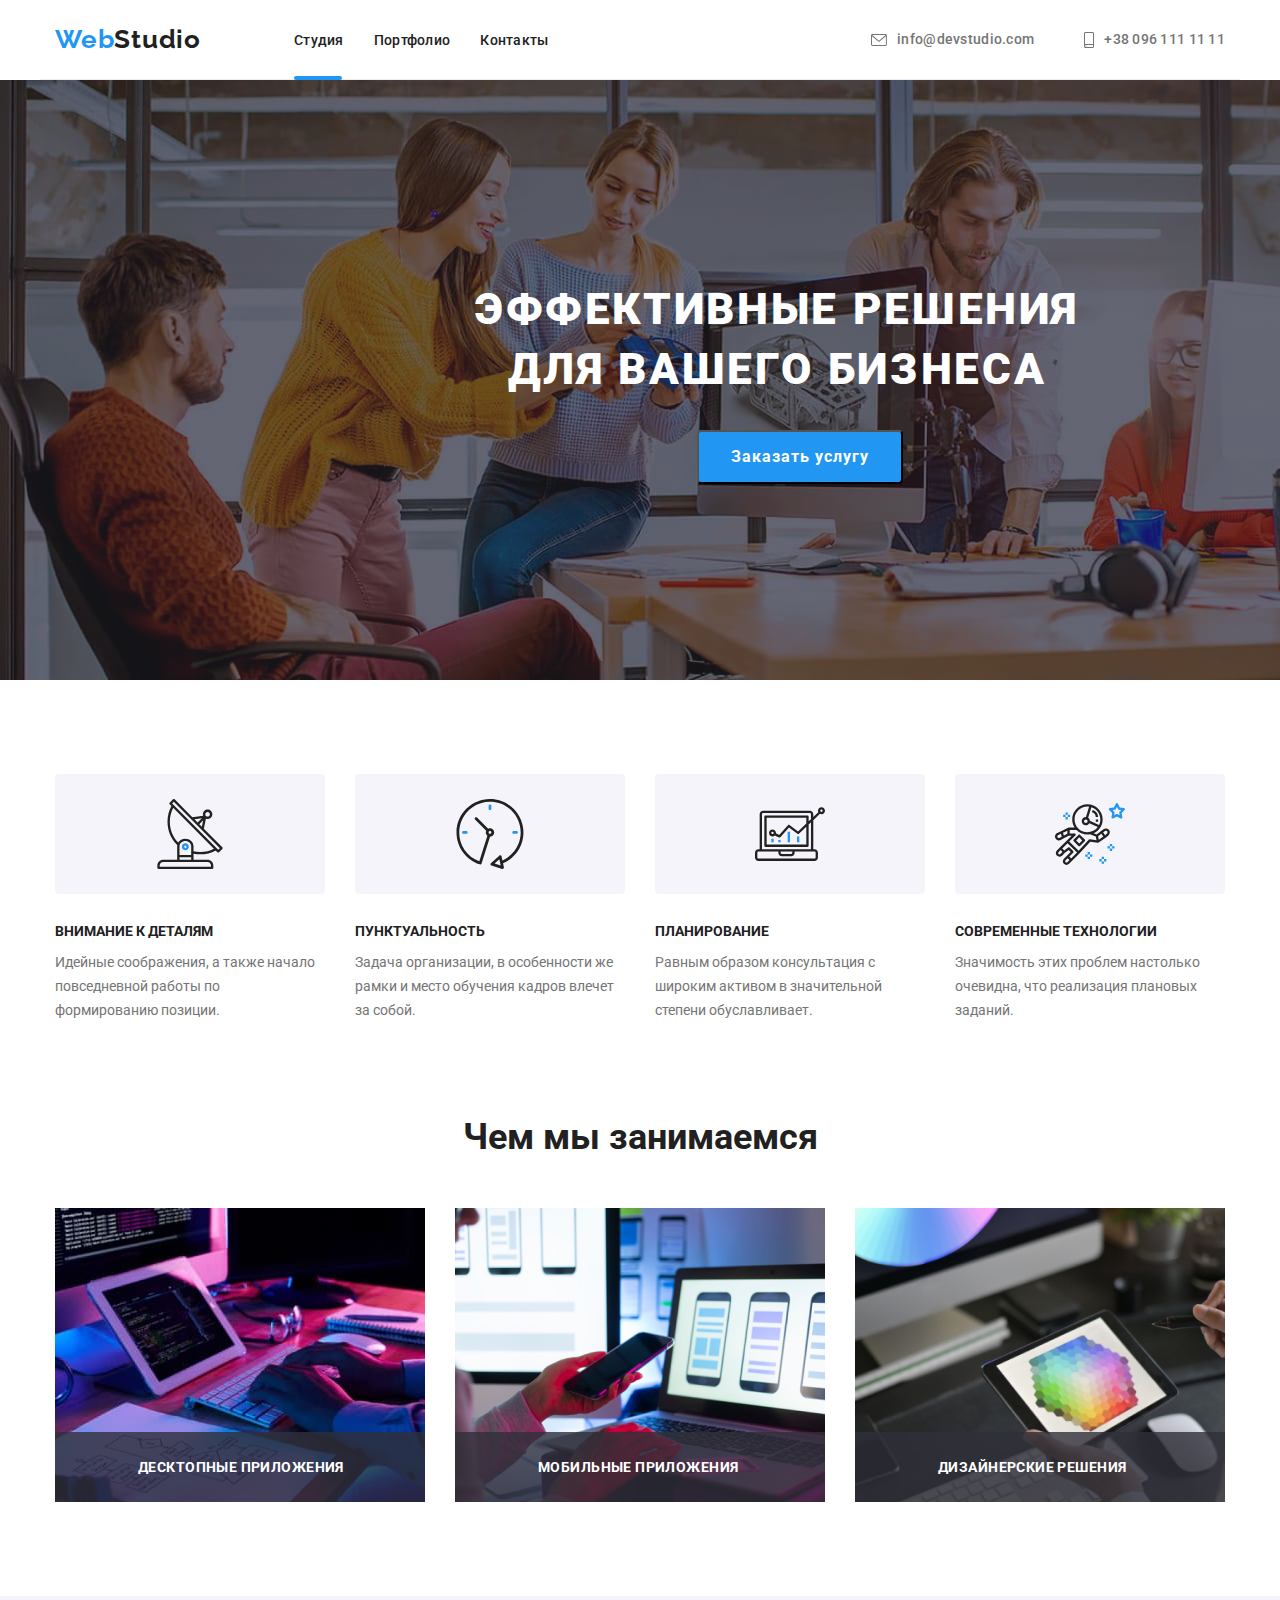
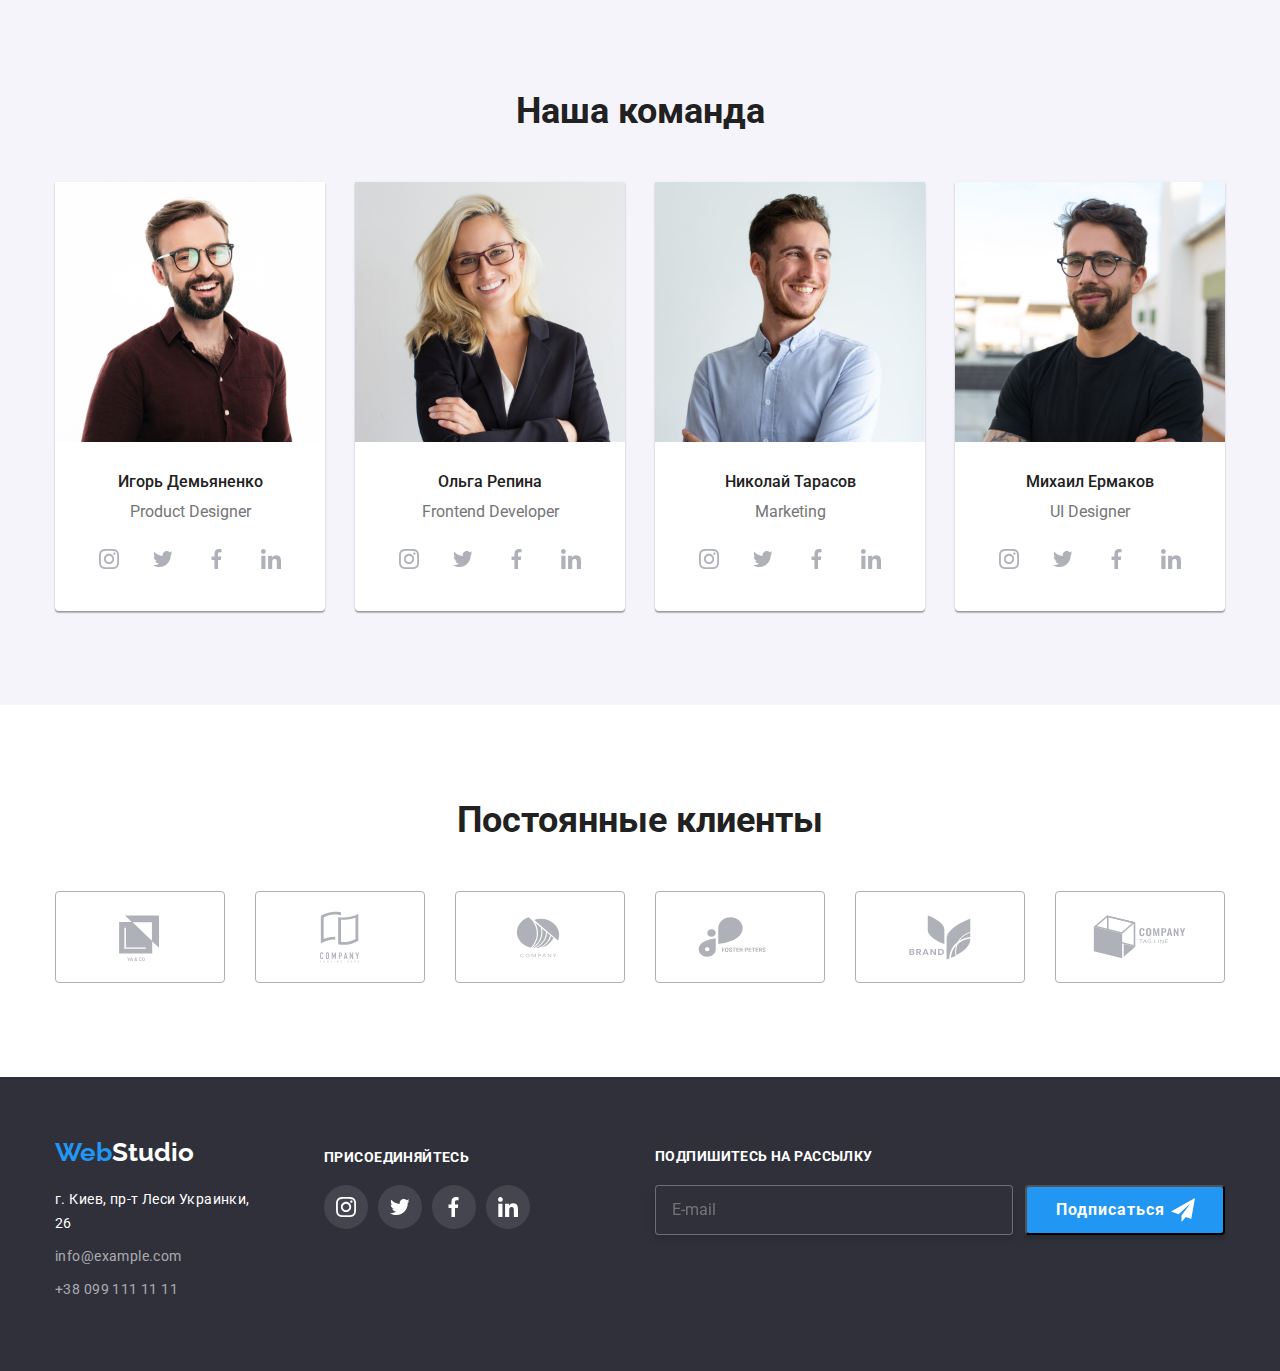
==== commit 71b13017: "bem final" ====
--- a/index.html
+++ b/index.html
@@ -536,22 +536,46 @@
         
         <div class="footer-social">
         <h3 class="footer-social__title">присоединяйтесь</h3>
-        <ul class="footer-social__list">
-          <li class="footer-social__item"><a href="" class="footer-social__link"><svg class="footer-social__icon">
-            <use href ="./images/icons.svg#icon-instagram_footter"></use>
-          </svg></a></li>
-          <li class="footer-social__item"><a href="" class="footer-social__link"><svg class="footer-social__icon">
-            <use href ="./images/icons.svg#icon-twiter_footter"></use>
-          </svg></a></li>
-          <li class="footer-social__item"><a href="" class="footer-social__link"><svg class="footer-social__icon">
-            <use href ="./images/icons.svg#icon-fb_footter"></use>
-          </svg></a></li>
-          <li class="footer-social__item"><a href="" class="footer-social__link"><svg class="footer-social__icon">
-            <use href ="./images/icons.svg#icon-linkedin_footter"></use>
-          </svg></a></li>
-        </ul>
-        </div>
-      
+
+
+        <ul class="social-network-list social-network-list--footer">
+                  <li class="social-network-list__item"> <a href ="" class="social-network-list__link social-network-list__link--gray-backround ">
+                    <svg class="social-network-list__icon  social-network-list__icon--white-color">
+                  <use href = "./images/icons.svg#icon-instagram_team">
+
+                  </use>
+                </svg>
+              </a>
+            </li>
+                  <li class="social-network-list__item"><a href="" class="social-network-list__link social-network-list__link--gray-backround">
+                    <svg class="social-network-list__icon  social-network-list__icon--white-color">
+                  <use href = "./images/icons.svg#icon-twitter_team">
+
+                  </use>
+                </svg></a>
+                  </li>
+                  <li class="social-network-list__item"> <a href="" class="social-network-list__link social-network-list__link--gray-backround">
+                    <svg class="social-network-list__icon  social-network-list__icon--white-color">
+                  <use href = "./images/icons.svg#icon-fb_team">
+
+                  </use>
+                </svg>
+                </a>
+                  </li>
+                  <li class="social-network-list__item"><a href="" class="social-network-list__link social-network-list__link--gray-backround">
+                    <svg class="social-network-list__icon  social-network-list__icon--white-color">
+                  <use href = "./images/icons.svg#icon-linkedin_team">
+
+                  </use>
+                </svg></a>
+                  </li>
+                </ul>
+
+
+        </div>
+
+
+                      
         <div class="footer-window">
           <h3 class="footer-window__title">Подпишитесь на рассылку</h3>
           <form >
--- a/css/styles.css
+++ b/css/styles.css
@@ -432,11 +432,11 @@
 
 /* Buttons Portfolio */
 
-.button-portfolio {
+.section-portfolio__list-button {
   margin-bottom: 56px;
   text-align: center;
 }
-.button-port {
+.section-portfolio__button {
   background-color: var(--bcg-active-button);
   font-family: Roboto;
   font-size: 16px;
@@ -451,12 +451,12 @@
     box-shadow 250ms cubic-bezier(0.4, 0, 0.2, 1),
     color 250ms cubic-bezier(0.4, 0, 0.2, 1);
 }
-.button-port:not(:last-child) {
+.section-portfolio__button:not(:last-child) {
   margin-right: 8px;
 }
 
-.button-port:hover,
-.button-port:focus {
+.section-portfolio__button:hover,
+.section-portfolio__button:focus {
   color: var(--white-color);
   background-color: var(--accent-color);
   box-shadow: 0px 3px 1px rgba(0, 0, 0, 0.1), 0px 1px 2px rgba(0, 0, 0, 0.08),
@@ -465,27 +465,27 @@
 
 /* Sections Portfolio */
 
-.portfolio {
+.products {
   display: flex;
   flex-wrap: wrap;
   margin-bottom: -30px;
   margin-right: -30px;
 }
 
-.card {
+.products__item {
   width: (100% / 3 - 30px);
   margin-bottom: 30px;
   margin-right: 30px;
   transition: box-shadow 250ms cubic-bezier(0.4, 0, 0.2, 1);
 }
 
-.card:hover,
-.card:focus {
+.products__item:hover,
+.products__item:focus {
   box-shadow: 0px 1px 1px rgba(0, 0, 0, 0.12), 0px 4px 4px rgba(0, 0, 0, 0.06),
     1px 4px 6px rgba(0, 0, 0, 0.16);
 }
 
-.portfolio .title-port {
+.products__title {
   font-family: Roboto;
   font-style: normal;
   font-weight: bold;
@@ -493,22 +493,12 @@
   line-height: 2;
   letter-spacing: 0.06em;
 }
-.portfolio p {
-  color: var(--secondly-text-color);
-  font-family: Roboto;
-  font-style: normal;
-  font-weight: normal;
-  font-size: 16px;
-  line-height: 1.87;
-
-  letter-spacing: 0.03em;
-}
-
-.title-port {
+
+.products__title {
   margin-bottom: 4px;
 }
 
-.text-port {
+.products__label {
   padding: 20px 24px;
   background: #ffffff;
   border: 1px solid #eeeeee;
@@ -582,6 +572,9 @@
   justify-content: center;
 }
 
+.social-network-list--footer {
+  padding: 20px 32px 30px 70px;
+}
 .social-network-list__item:not(:last-child) {
   margin-right: 10px;
 }
@@ -657,7 +650,6 @@
   padding-bottom: 100px;
 }
 .footer-info {
-  margin-right: 70px;
   padding-top: 60px;
   padding-bottom: 60px;
 }
@@ -680,7 +672,12 @@
   align-items: center;
   transition: background-color 250ms cubic-bezier(0.4, 0, 0.2, 1);
 }
-
+.social-network-list__link--gray-backround {
+  background-color: rgba(255, 255, 255, 0.1);
+}
+.social-network-list__icon--white-color {
+  fill: var(--white-color);
+}
 .footer-social__link:focus,
 .footer-social__link:hover {
   background-color: var(--accent-color);
@@ -695,7 +692,7 @@
 }
 
 .footer-social__title {
-  margin-bottom: 20px;
+  padding-left: 70px;
 }
 
 .footer-social__item:not(:last-child) {
@@ -789,11 +786,11 @@
 
 /* =========== portfolio=============*/
 
-.def-image {
+.products__image {
   position: relative;
   overflow: hidden;
 }
-.blue-image {
+.products__overlay {
   position: absolute;
   content: "";
 
@@ -807,7 +804,7 @@
   transition: transform 250ms cubic-bezier(0.4, 0, 0.2, 1);
 }
 
-.blue-image p {
+.products__text {
   font-family: Roboto;
   font-style: normal;
   font-weight: normal;
@@ -817,8 +814,19 @@
   color: rgba(255, 255, 255, 1);
   padding: 63px 24px;
 }
-.card:hover .blue-image,
-.card:focus .blue-image {
+
+.products__tag {
+  color: var(--secondly-text-color);
+  font-family: Roboto;
+  font-style: normal;
+  font-weight: normal;
+  font-size: 16px;
+  line-height: 1.87;
+
+  letter-spacing: 0.03em;
+}
+.products__item:hover .products__overlay,
+.products__item:focus .products__overlay {
   transform: translateY(0%);
   transition: transform 250ms cubic-bezier(0.4, 0, 0.2, 1);
 }
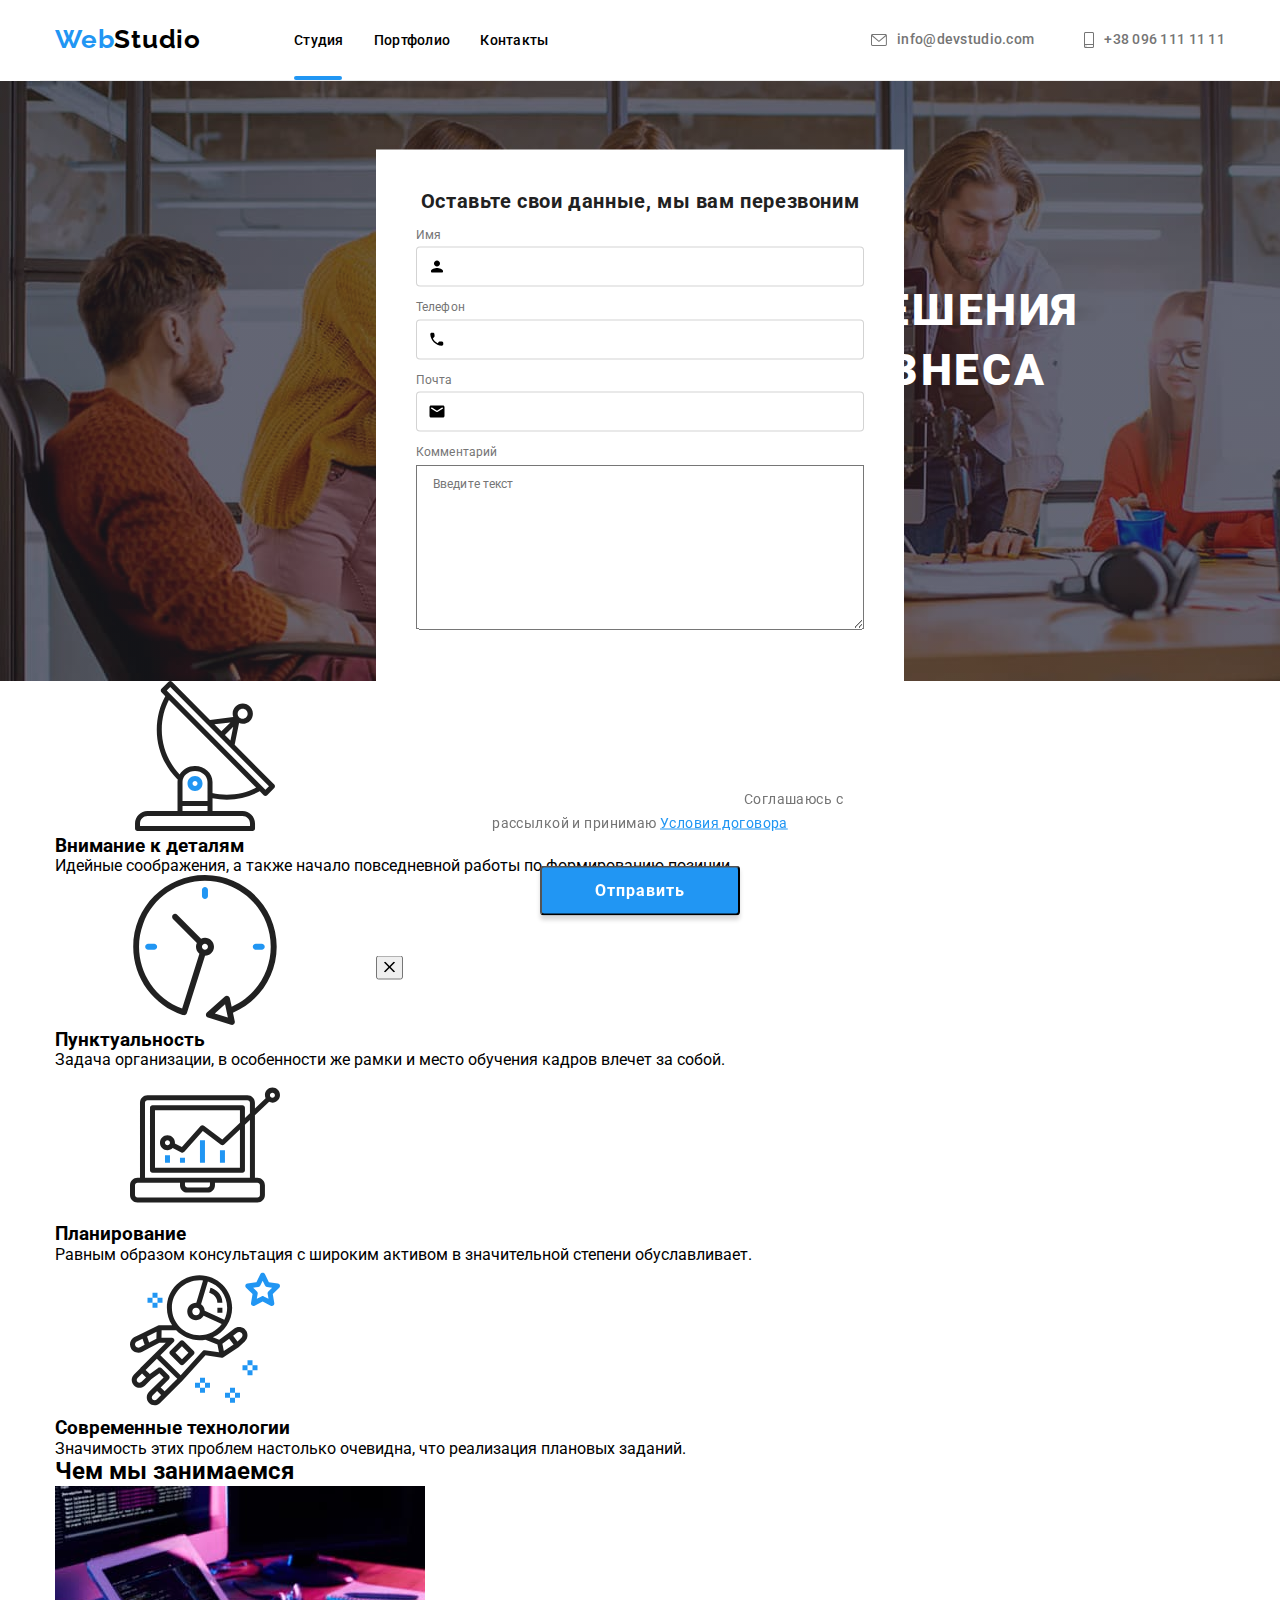
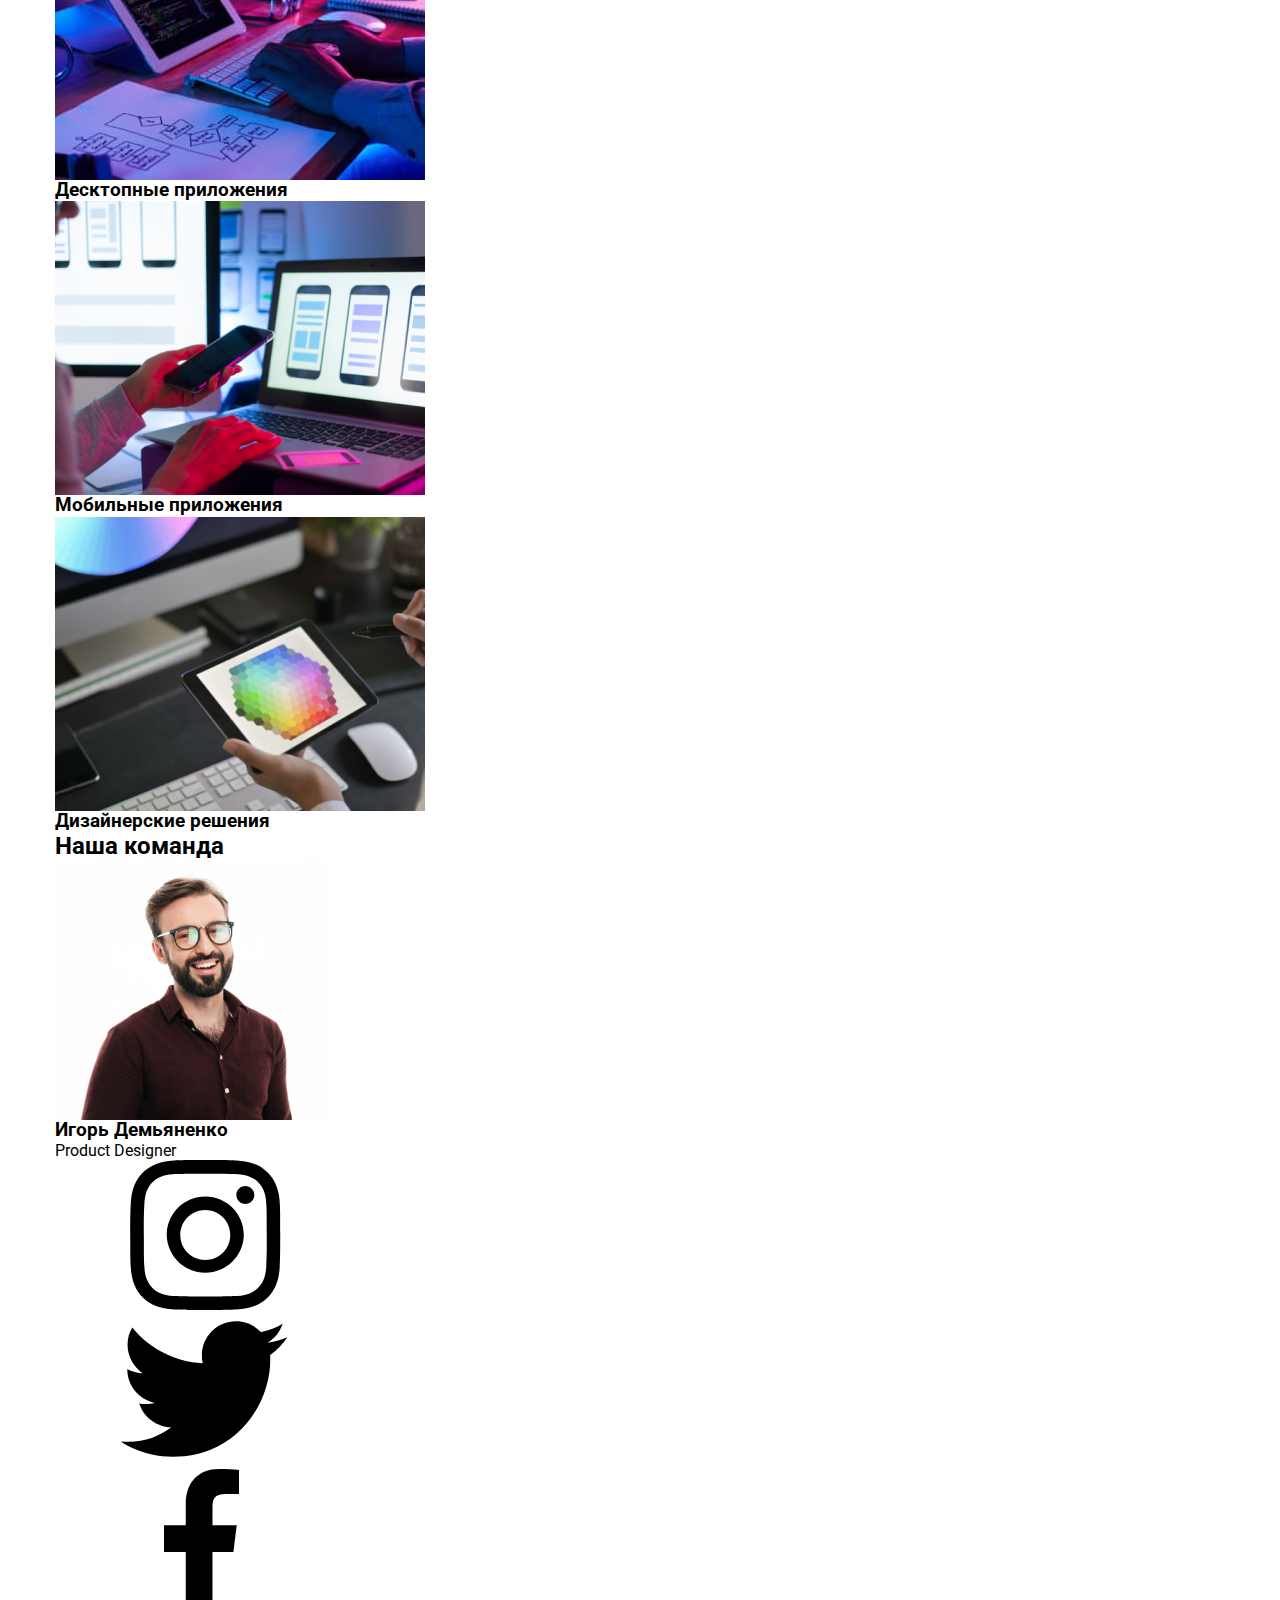
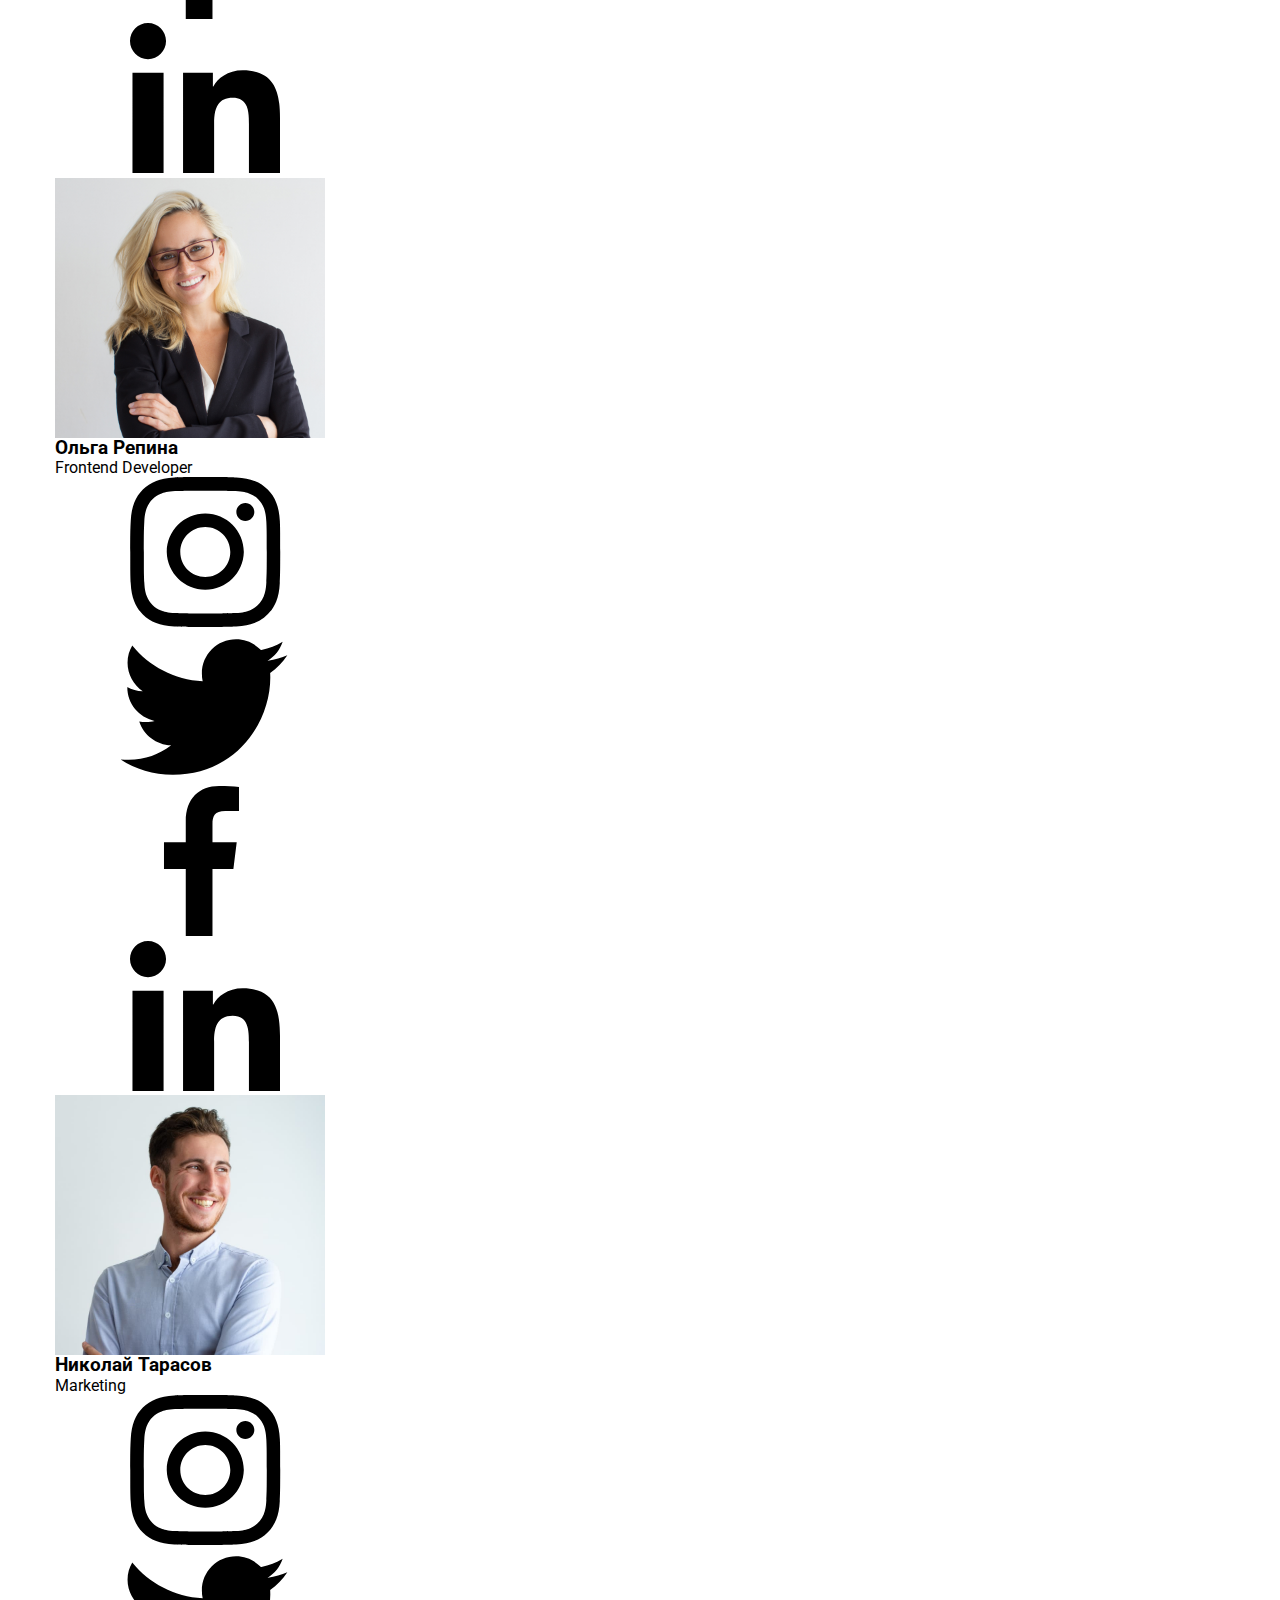
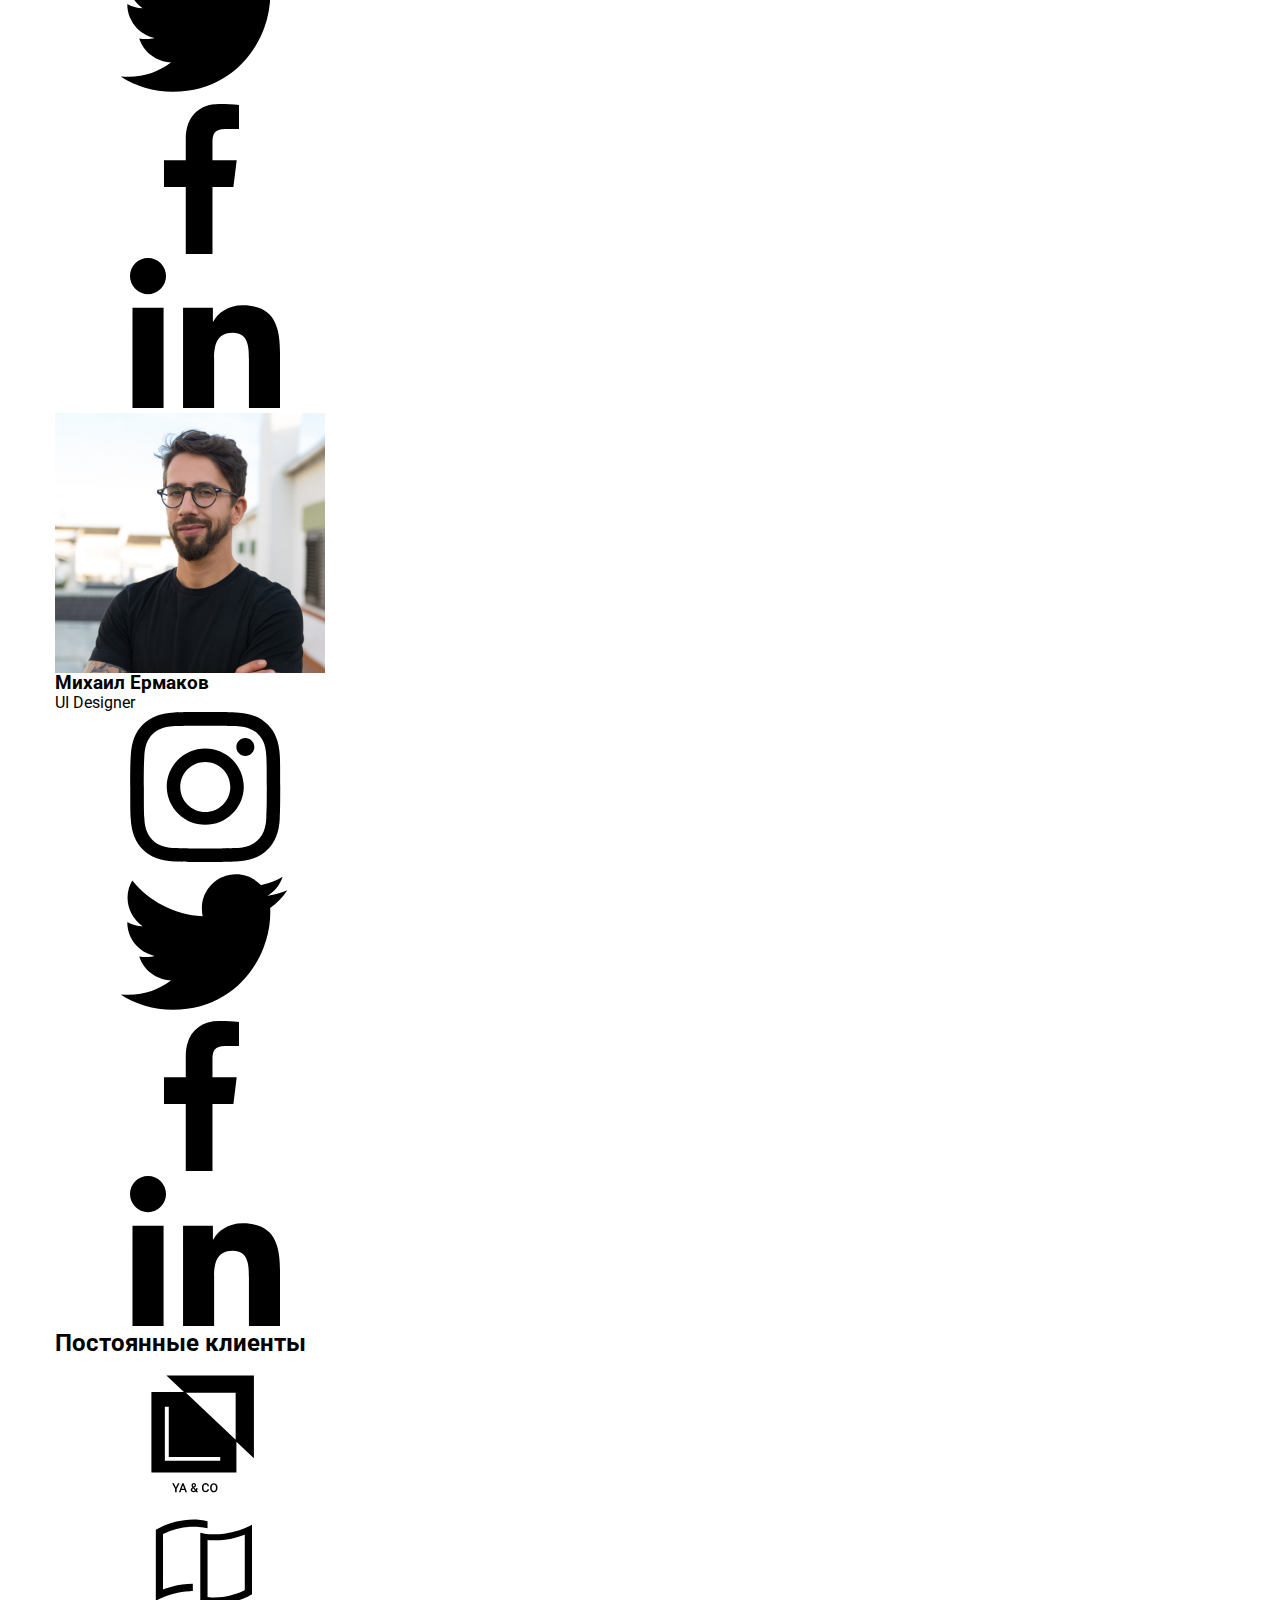
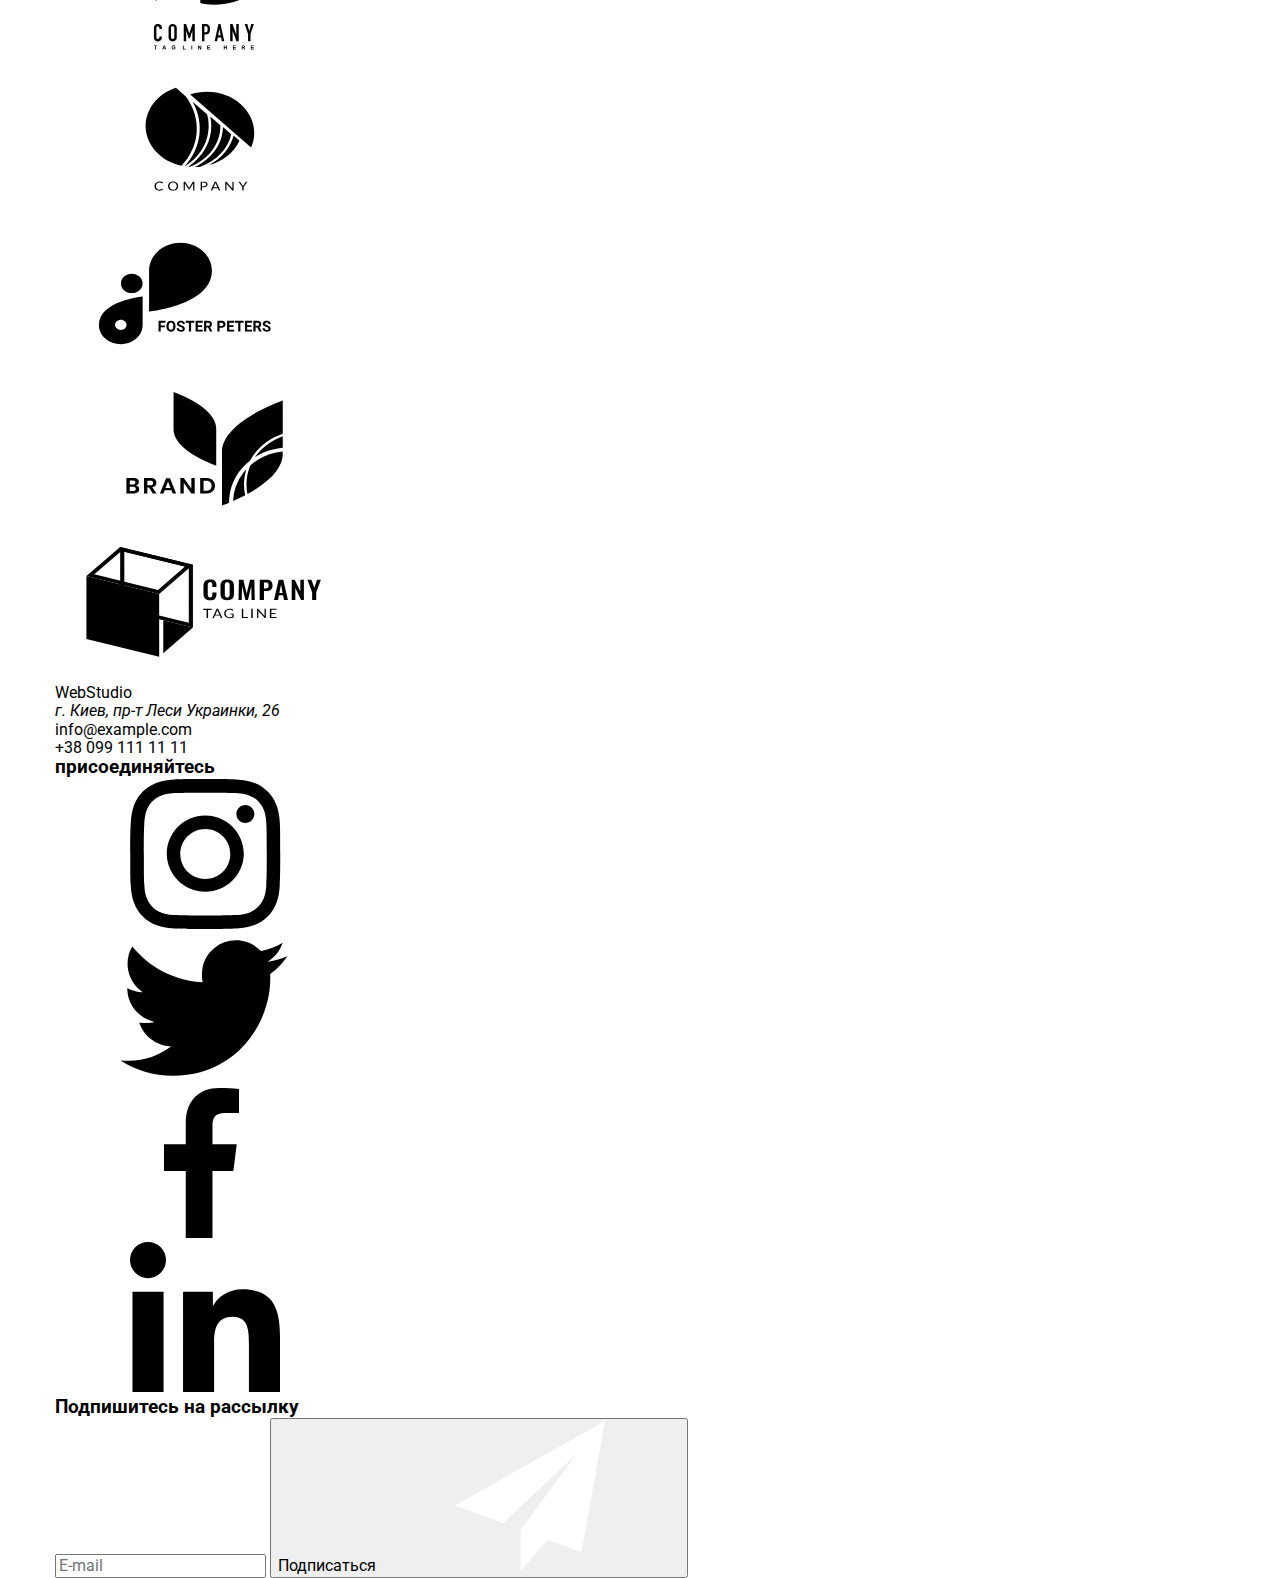
==== commit d2523ffa: "121" ====
--- a/index.html
+++ b/index.html
@@ -11,11 +11,12 @@
       href="https://fonts.googleapis.com/css2?family=Raleway:wght@400;700&family=Roboto:wght@400;500;700;900&display=swap"
       rel="stylesheet"
     />
-    <link
+    <!-- <link
       rel="stylesheet"
       href="https://cdnjs.cloudflare.com/ajax/libs/modern-normalize/1.1.0/modern-normalize.min.css"
-    />
-    <link rel="stylesheet" href="./css/styles.css" />
+    /> -->
+    <link rel="stylesheet" href="./css/main.min.css" />
+
   </head>
   <body>
    
@@ -93,7 +94,7 @@
           <div class="backdrop is-hidden " data-modal>
             <div class="modal">
               <form action="" class="modal__form">
-                <h2 class="modal__form_title">Оставьте свои данные, мы вам перезвоним</h2>
+                <h2 class="modal__form-title">Оставьте свои данные, мы вам перезвоним</h2>
                 <div class="modal__form-field">
                 <label > <span>Имя</span>
                   <div class="modal__name-icon">
--- a/css/main.min.css
+++ b/css/main.min.css
@@ -0,0 +1,2 @@
+/*! modern-normalize v1.1.0 | MIT License | https://github.com/sindresorhus/modern-normalize */*,::before,::after{-webkit-box-sizing:border-box;box-sizing:border-box}html{line-height:1.15;-webkit-text-size-adjust:100%;-moz-tab-size:4;-o-tab-size:4;tab-size:4}body{margin:0;font-family:system-ui,-apple-system,"Segoe UI",Roboto,Helvetica,Arial,sans-serif,"Apple Color Emoji","Segoe UI Emoji"}hr{height:0;color:inherit}abbr[title]{-webkit-text-decoration:underline dotted;text-decoration:underline dotted}b,strong{font-weight:bolder}code,kbd,samp,pre{font-family:ui-monospace, SFMono-Regular, Consolas, "Liberation Mono", Menlo, monospace;font-size:1em}small{font-size:80%}sub,sup{font-size:75%;line-height:0;position:relative;vertical-align:baseline}sub{bottom:-0.25em}sup{top:-0.5em}table{text-indent:0;border-color:inherit}button,input,optgroup,select,textarea{font-family:inherit;font-size:100%;line-height:1.15;margin:0}button,select{text-transform:none}button,[type="button"],[type="reset"],[type="submit"]{-webkit-appearance:button}::-moz-focus-inner{border-style:none;padding:0}:-moz-focusring{outline:1px dotted ButtonText}:-moz-ui-invalid{box-shadow:none}legend{padding:0}progress{vertical-align:baseline}::-webkit-inner-spin-button,::-webkit-outer-spin-button{height:auto}[type="search"]{-webkit-appearance:textfield;outline-offset:-2px}::-webkit-search-decoration{-webkit-appearance:none}::-webkit-file-upload-button{-webkit-appearance:button;font:inherit}summary{display:list-item}h1,h2,h3,h4,h5,h6,p,ul,li,a{margin:0}img{display:block;max-width:100%}li{list-style-type:none}ul{margin-left:0;padding-left:0;list-style-type:none}a{color:var(--primery-text-color);text-decoration:none;cursor:default}.container{width:1200px;margin:0 auto;padding-left:15px;padding-right:15px}body{background-color:var(--white-color);color:var(--primery-text-color);font-family:Roboto, sans-serif}.visually-hidden{position:absolute;white-space:nowrap;width:1px;height:1px;overflow:hidden;border:0;padding:0;clip:rect(0 0 0 0);-webkit-clip-path:inset(50%);clip-path:inset(50%);margin:-1px}.header{display:-webkit-box;display:-ms-flexbox;display:flex;-webkit-box-align:center;-ms-flex-align:center;align-items:center;-webkit-box-pack:center;-ms-flex-pack:center;justify-content:center}.section-header{border-bottom:1px solid #ececec;min-height:80px}.logo{text-decoration:none;font-family:Raleway;font-style:normal;font-weight:bold;font-size:26px;line-height:1.2;letter-spacing:0.03em;margin-right:93px;padding-top:24px;padding-bottom:25px}.logo__text{color:#2196f3}.nav-container{display:-webkit-box;display:-ms-flexbox;display:flex;margin-right:305px}.site-nav{display:-webkit-box;display:-ms-flexbox;display:flex}.site-nav__item:not(:last-child){margin-right:30px}.site-nav__link{color:var(--primary-text-color);text-decoration:none;font-family:Roboto;font-size:14px;font-weight:500;line-height:1.15;letter-spacing:0.02em;padding-top:32px;padding-bottom:32px;cursor:pointer}.site-nav__link:hover,.site-nav__link:focus{color:#2196f3;cursor:pointer}.site-nav__link#studio{position:relative}.site-nav__link#studio::after{content:"";position:absolute;display:block;width:48px;height:4px;bottom:0;left:0;border-radius:2px;background-color:#2196f3}.site-nav__link#portfolio{position:relative}.site-nav__link#portfolio::after{position:absolute;content:"";display:block;width:100%;height:4px;bottom:0;left:0;border-radius:2px;background-color:var(--accent-color)}.auth-nav{display:-webkit-box;display:-ms-flexbox;display:flex;margin-left:auto}.auth-nav__item:not(:last-child){margin-right:50px}.auth-nav__link{color:#757575;text-decoration:none;font-family:Roboto;font-size:14px;font-weight:500;line-height:1.1;letter-spacing:0.02em;display:-webkit-box;display:-ms-flexbox;display:flex;-webkit-box-align:center;-ms-flex-align:center;align-items:center;padding-top:32px;padding-bottom:32px;-webkit-transition:color 250ms cubic-bezier(0.4, 0, 0.2, 1);transition:color 250ms cubic-bezier(0.4, 0, 0.2, 1)}.auth-nav__link:hover,.auth-nav__link:focus{color:#2196f3;cursor:pointer}.auth-nav__icon-mail{width:16px;height:12px;margin-right:10px;fill:#757575;-webkit-transition:fill 250ms cubic-bezier(0.4, 0, 0.2, 1);transition:fill 250ms cubic-bezier(0.4, 0, 0.2, 1)}.auth-nav__link:hover .auth-nav__icon-mail,.auth-nav__link:focus .auth-nav__icon-mail{fill:#2196f3}.auth-nav__icon-smartphone{width:10px;height:16px;margin-right:10px;fill:#757575;-webkit-transition:fill 250ms cubic-bezier(0.4, 0, 0.2, 1);transition:fill 250ms cubic-bezier(0.4, 0, 0.2, 1)}.auth-nav__link:hover .auth-nav__icon-smartphone,.auth-nav__link:focus .auth-nav__icon-smartphone{fill:#2196f3}.hero{color:var(--white-color);padding-top:200px;padding-bottom:200px;text-align:center;background-image:-webkit-gradient(linear, left top, right top, from(rgba(47,48,58,0.4)), to(rgba(47,48,58,0.4))),url("../images/hero.jpg");background-image:linear-gradient(to right, rgba(47,48,58,0.4), rgba(47,48,58,0.4)),url("../images/hero.jpg");width:1600px;height:600px;margin-right:auto;margin-left:auto}.hero__background{margin-bottom:30px;margin-left:237px;margin-right:237px;max-width:650px}.hero__title{font-family:Roboto;font-style:normal;font-weight:900;font-size:44px;line-height:1.36;text-align:center;letter-spacing:0.06em;text-transform:uppercase;color:#fff}.order-service-button{color:#fff;background-color:#2196f3;font-family:Roboto;font-size:16px;font-weight:700;line-height:1.88;letter-spacing:0.06em;text-align:center;cursor:pointer;border-radius:4px;padding:10px 32px;-webkit-transition:background-color 250ms cubic-bezier(0.4, 0, 0.2, 1);transition:background-color 250ms cubic-bezier(0.4, 0, 0.2, 1)}.order-service-button:hover,.order-service-button:focus{background-color:#188ce8;border-radius:4px;-webkit-box-shadow:0px 4px 4px rgba(0,0,0,0.15);box-shadow:0px 4px 4px rgba(0,0,0,0.15)}.modal{position:fixed;top:50%;left:50%;-webkit-transform:translate(-50%, -50%);transform:translate(-50%, -50%);width:528px;height:601px;background-color:#fff;z-index:2}.modal__form{z-index:2;padding:40px}.modal__form-title{margin-bottom:12px;width:100%;font-family:Roboto;font-style:normal;font-weight:bold;font-size:20px;line-height:1.15;text-align:center;letter-spacing:0.03em;color:#212121}.modal__form-field input{display:block;width:100%;height:40px;margin-top:4px;margin-bottom:10px;border-radius:4px;border:1px solid rgba(33,33,33,0.2);-webkit-box-sizing:border-box;box-sizing:border-box;padding:0;padding-left:42px;outline:none;-webkit-transition:border-color 250ms cubic-bezier(0.4, 0, 0.2, 1);transition:border-color 250ms cubic-bezier(0.4, 0, 0.2, 1)}.modal__form-field input:focus+.modal__icon-name,.modal__form-field input:hover+.modal__icon-name{fill:#2196f3;-webkit-transition:fill 250ms cubic-bezier(0.4, 0, 0.2, 1);transition:fill 250ms cubic-bezier(0.4, 0, 0.2, 1)}.modal__form-field input:focus+.modal__icon-phone,.modal__form-field input:hover+.modal__icon-phone{fill:#2196f3;-webkit-transition:fill 250ms cubic-bezier(0.4, 0, 0.2, 1);transition:fill 250ms cubic-bezier(0.4, 0, 0.2, 1)}.modal__form-field input:focus+.modal__icon-email,.modal__form-field input:hover+.modal__icon-email{fill:#2196f3;-webkit-transition:fill 250ms cubic-bezier(0.4, 0, 0.2, 1);transition:fill 250ms cubic-bezier(0.4, 0, 0.2, 1)}.modal__form-field input:hover,.modal__form-field input:focus{border-color:#2196f3;fill:#2196f3;cursor:pointer}.modal__name-icon,.modal__name-tel,.modal__name-email{display:block;position:relative}.modal__icon-name,.modal__icon-phone,.modal__icon-email{position:absolute;content:"";top:50%;left:12px;-webkit-transform:translateY(-50%);transform:translateY(-50%);-webkit-transition:fill 250ms cubic-bezier(0.4, 0, 0.2, 1);transition:fill 250ms cubic-bezier(0.4, 0, 0.2, 1)}.modal__form-field label{font-family:Roboto;font-style:normal;font-weight:normal;font-size:12px;line-height:1.16;letter-spacing:0.01em;color:#757575}.modal__form-field textarea{width:100%;margin-top:4px;margin-bottom:20px;padding:12px 16px}.modal__form-field textarea:placeholder-shown{font-family:Roboto;font-style:normal;font-weight:normal;font-size:12px;line-height:1.16;letter-spacing:0.01em;color:rgba(117,117,117,0.5)}.modal__form-field textarea:hover,.modal__form-field textarea:focus{border-color:#2196f3;outline:none;cursor:pointer}.modal__checkbox-field{text-align:center}.modal__agrees{width:100%;font-family:Roboto;font-style:normal;font-weight:normal;font-size:14px;line-height:1.7;letter-spacing:0.03em;color:#757575;margin:0}.modal__agrees a{color:#2196f3;text-decoration:underline}.checkbox{-webkit-appearance:none;-moz-appearance:none;appearance:none;margin:0}.form-button{width:200px;height:50px;background:#2196f3;-webkit-box-shadow:0px 4px 4px rgba(0,0,0,0.15);box-shadow:0px 4px 4px rgba(0,0,0,0.15);border-radius:4px;font-family:Roboto;font-style:normal;font-weight:bold;font-size:16px;line-height:1.87;-webkit-box-align:center;-ms-flex-align:center;align-items:center;text-align:center;letter-spacing:0.06em;color:#fff;-webkit-transition:background-color 250ms cubic-bezier(0.4, 0, 0.2, 1),-webkit-box-shadow 250ms cubic-bezier(0.4, 0, 0.2, 1);transition:background-color 250ms cubic-bezier(0.4, 0, 0.2, 1),-webkit-box-shadow 250ms cubic-bezier(0.4, 0, 0.2, 1);transition:background-color 250ms cubic-bezier(0.4, 0, 0.2, 1),box-shadow 250ms cubic-bezier(0.4, 0, 0.2, 1);transition:background-color 250ms cubic-bezier(0.4, 0, 0.2, 1),box-shadow 250ms cubic-bezier(0.4, 0, 0.2, 1),-webkit-box-shadow 250ms cubic-bezier(0.4, 0, 0.2, 1)}.form-button:hover,.form-button:focus{background-color:#188ce8;cursor:pointer;-webkit-box-shadow:0px 4px 4px rgba(0,0,0,0.15);box-shadow:0px 4px 4px rgba(0,0,0,0.15)}.button-sent{margin-top:30px;text-align:center}
+/*# sourceMappingURL=main.min.css.map */